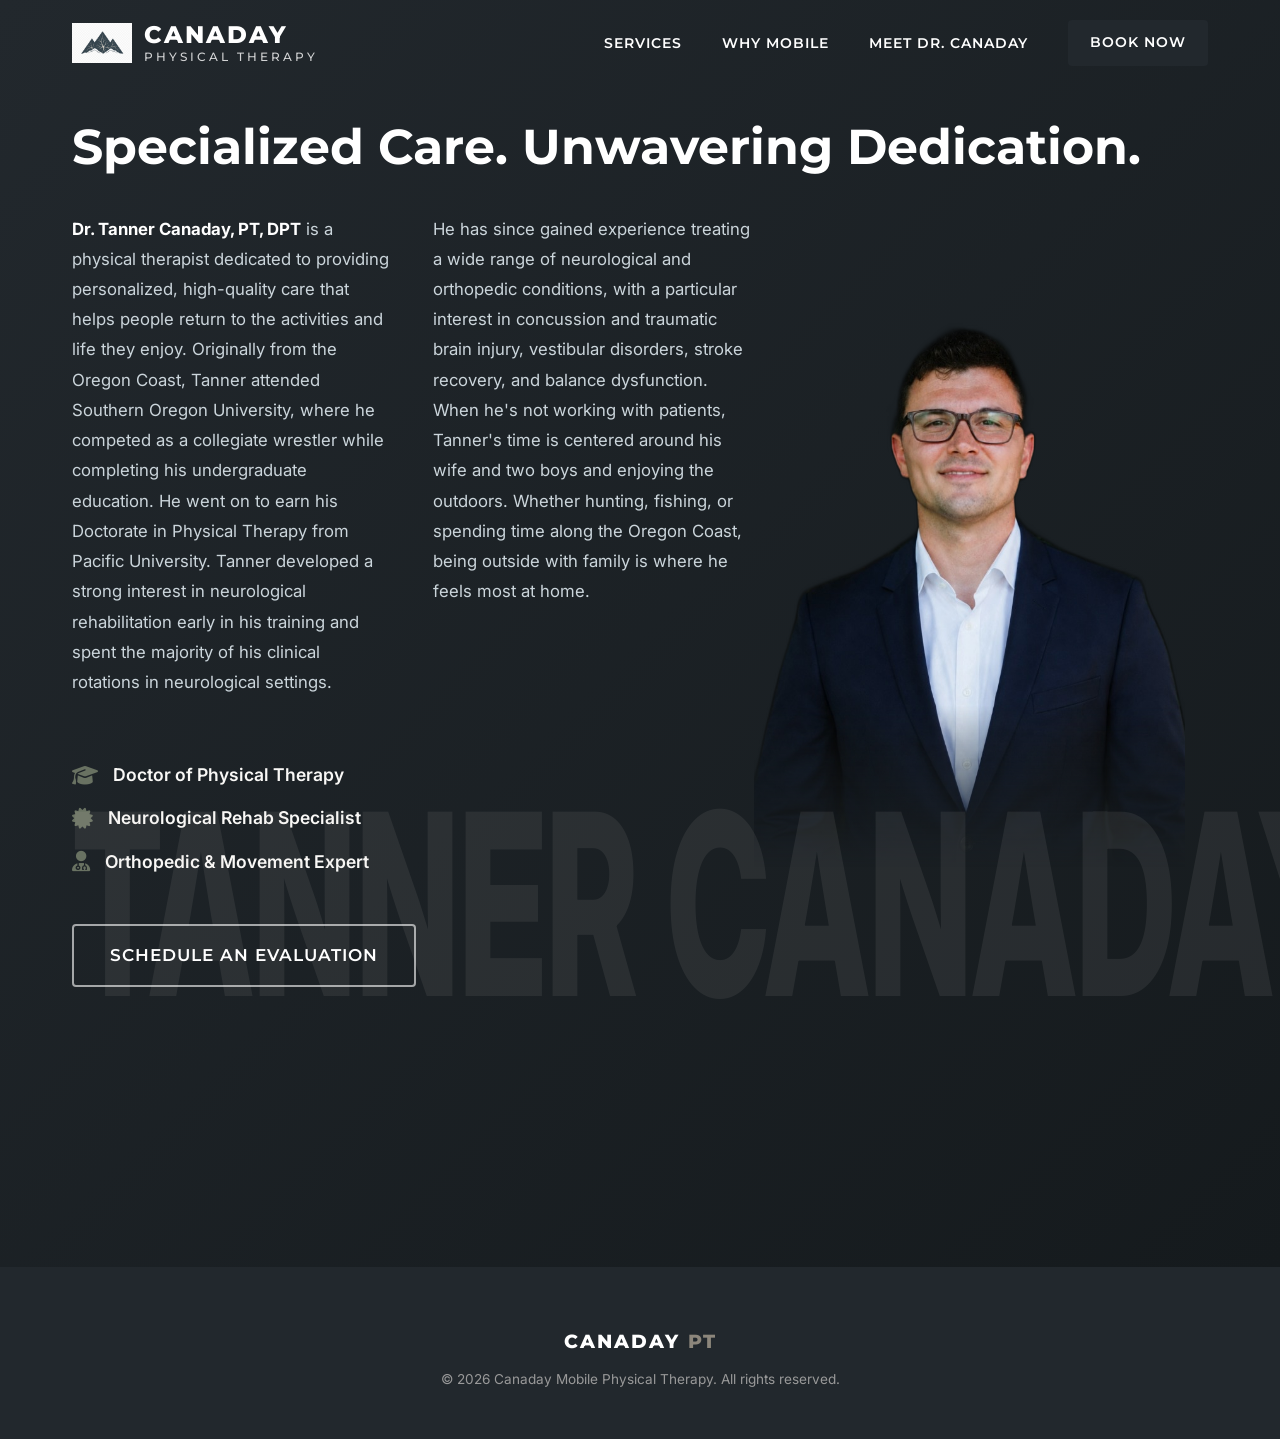
==== about.html @ 923f9863 "Reorder About page mobile layout and shrink schedule button" ====
<!DOCTYPE html>
<html lang="en">
<head>
    <meta charset="UTF-8">
    <meta name="viewport" content="width=device-width, initial-scale=1.0">
    <title>About Dr. Canaday | Canaday Mobile Physical Therapy</title>
    <meta name="description" content="Meet Dr. Tanner Canaday, specialized physical therapist bringing expert care directly to you in Southern Oregon.">
    <!-- Fonts -->
    <link rel="preconnect" href="https://fonts.googleapis.com">
    <link rel="preconnect" href="https://fonts.gstatic.com" crossorigin>
    <link href="https://fonts.googleapis.com/css2?family=Inter:wght@300;400;500;600&family=Montserrat:wght@500;700;800&display=swap" rel="stylesheet">
    <link rel="stylesheet" href="css/style.css">
    <!-- FontAwesome for Icons -->
    <link rel="stylesheet" href="https://cdnjs.cloudflare.com/ajax/libs/font-awesome/6.4.0/css/all.min.css">
</head>
<body class="internal-page">
    
    <!-- Navigation -->
    <nav class="navbar scrolled" id="navbar">
        <div class="container nav-container">
            <a href="index.html" class="logo">
                <img src="logo/image0.png" alt="Canaday PT Logo" class="nav-logo-img">
                <span class="logo-text">CANADAY<br><small>PHYSICAL THERAPY</small></span>
            </a>
            <ul class="nav-links">
                <li><a href="index.html#services">Services</a></li>
                <li><a href="index.html#mobile">Why Mobile</a></li>
                <li><a href="about.html" class="active">Meet Dr. Canaday</a></li>
                <li><a href="index.html#contact" class="btn btn-primary btn-sm">Book Now</a></li>
            </ul>
            <div class="hamburger">
                <i class="fas fa-bars"></i>
            </div>
        </div>
    </nav>

    <!-- Modern Editorial Hero -->
    <section class="about-modern-hero">
        <div class="container about-modern-container">
            <div class="about-modern-content">
                <h1 class="modern-headline reveal fade-right">Specialized Care. Unwavering Dedication.</h1>
                <div class="modern-bio-columns reveal fade-right delay-1">
                    <div class="bio-col">
                        <p><strong>Dr. Tanner Canaday, PT, DPT</strong> is a physical therapist dedicated to providing personalized, high-quality care that helps people return to the activities and life they enjoy. Originally from the Oregon Coast, Tanner attended Southern Oregon University, where he competed as a collegiate wrestler while completing his undergraduate education. He went on to earn his Doctorate in Physical Therapy from Pacific University. Tanner developed a strong interest in neurological rehabilitation early in his training and spent the majority of his clinical rotations in neurological settings.</p>
                    </div>
                    <div class="bio-col">
                        <p>He has since gained experience treating a wide range of neurological and orthopedic conditions, with a particular interest in concussion and traumatic brain injury, vestibular disorders, stroke recovery, and balance dysfunction. When he's not working with patients, Tanner's time is centered around his wife and two boys and enjoying the outdoors. Whether hunting, fishing, or spending time along the Oregon Coast, being outside with family is where he feels most at home.</p>
                    </div>
                </div>
                
                <div class="modern-background-text">
                    TANNER CANADAY
                </div>
                
                <img src="photos/dr-canaday-isolated.png" alt="Dr. Tanner Canaday" class="modern-hero-image reveal fade-left delay-1">
                
                <div class="modern-credentials reveal fade-right delay-2">
                    <div class="credential-item">
                        <i class="fas fa-graduation-cap"></i>
                        <span>Doctor of Physical Therapy</span>
                    </div>
                    <div class="credential-item">
                        <i class="fas fa-certificate"></i>
                        <span>Neurological Rehab Specialist</span>
                    </div>
                    <div class="credential-item">
                        <i class="fas fa-user-md"></i>
                        <span>Orthopedic & Movement Expert</span>
                    </div>
                </div>
                
                <a href="index.html#contact" class="btn btn-outline btn-large mt-4 reveal fade-up delay-2" style="position: relative; z-index: 10; border-color: rgba(255,255,255,0.6); color: #fff;">Schedule an Evaluation</a>
            </div>
        </div>
    </section>

    <footer>
        <div class="container footer-content">
            <div class="footer-brand">
                <h3>CANADAY <span>PT</span></h3>
            </div>
            <div class="footer-links">
                <p>&copy; 2026 Canaday Mobile Physical Therapy. All rights reserved.</p>
            </div>
        </div>
    </footer>

    <script src="js/main.js"></script>
</body>
</html>
---- css/style.css ----
/* ==========================================================================
   CSS Variables & Global Styles
   ========================================================================== */
:root {
    /* Brand Colors extracted from mood board */
    --color-primary-dark: #22282D; /* Dark Slate / Charcoal */
    --color-secondary-dark: #586469; /* Slate Grey */
    --color-accent-warm: #8C867B; /* Warm Taupe */
    --color-bg-light: #E3DED8; /* Light Beige */
    --color-bg-white: #F9F8F6; /* Off-white for main background */
    --color-accent-green: #697262; /* Sage Green */
    --color-text-main: #22282D;
    --color-text-light: #586469;
    --color-white: #ffffff;
    
    /* Typography */
    --font-heading: 'Montserrat', sans-serif;
    --font-body: 'Inter', sans-serif;
    
    /* Transitions & Shadows */
    --transition-fast: 0.3s cubic-bezier(0.25, 0.8, 0.25, 1);
    --transition-smooth: 0.6s cubic-bezier(0.16, 1, 0.3, 1);
    --shadow-soft: 0 10px 30px rgba(44, 50, 54, 0.08);
    --shadow-hover: 0 15px 40px rgba(44, 50, 54, 0.15);
}

* {
    margin: 0;
    padding: 0;
    box-sizing: border-box;
}

html {
    scroll-behavior: smooth;
}

body {
    font-family: var(--font-body);
    color: var(--color-text-main);
    background-color: var(--color-bg-white);
    line-height: 1.6;
    overflow-x: hidden;
}

h1, h2, h3, h4, h5, h6 {
    font-family: var(--font-heading);
    font-weight: 700;
    line-height: 1.2;
    margin-bottom: 1rem;
    color: var(--color-primary-dark);
}

p {
    margin-bottom: 1rem;
    color: var(--color-text-light);
}

a {
    text-decoration: none;
    color: inherit;
    transition: var(--transition-fast);
}

ul {
    list-style: none;
}

.container {
    max-width: 1200px;
    margin: 0 auto;
    padding: 0 2rem;
}

.container-wide {
    max-width: 1500px;
    margin: 0 auto;
    padding: 0 2rem;
}

.section-padding {
    padding: 4rem 0; /* Reduced from 100px to tighten up the vertical spacing globally */
}

/* ==========================================================================
   Buttons
   ========================================================================== */
.btn {
    display: inline-flex;
    align-items: center;
    justify-content: center;
    padding: 12px 28px;
    font-family: var(--font-heading);
    font-weight: 600;
    font-size: 0.95rem;
    text-transform: uppercase;
    letter-spacing: 1px;
    border-radius: 4px;
    cursor: pointer;
    transition: var(--transition-fast);
    border: 2px solid transparent;
}

.btn-primary {
    background-color: var(--color-primary-dark);
    color: var(--color-white);
}

.btn-primary:hover {
    background-color: var(--color-accent-green);
    transform: translateY(-2px);
    box-shadow: var(--shadow-soft);
}

.btn-outline {
    background-color: transparent;
    border-color: var(--color-primary-dark);
    color: var(--color-primary-dark);
}

.btn-outline:hover {
    background-color: var(--color-primary-dark);
    color: var(--color-white);
}

.btn-large {
    padding: 16px 36px;
    font-size: 1.05rem;
}

.btn-sm {
    padding: 10px 20px;
    font-size: 0.85rem;
}

.btn-block {
    width: 100%;
}

/* ==========================================================================
   Navigation
   ========================================================================== */
.navbar {
    position: fixed;
    top: 0;
    left: 0;
    width: 100%;
    z-index: 1000;
    padding: 20px 0;
    transition: var(--transition-fast);
    background-color: transparent;
}

.navbar.scrolled {
    background-color: rgba(255, 255, 255, 0.95);
    backdrop-filter: blur(10px);
    padding: 15px 0;
    box-shadow: 0 5px 20px rgba(0, 0, 0, 0.05);
}

.nav-container {
    display: flex;
    justify-content: space-between;
    align-items: center;
}

.logo {
    display: flex;
    align-items: center;
    gap: 12px;
    text-decoration: none;
}

.nav-logo-img {
    height: 40px;
    width: auto;
    object-fit: contain;
}

.logo-text {
    font-family: var(--font-heading);
    font-weight: 800;
    font-size: 1.5rem;
    line-height: 1;
    color: var(--color-primary-dark);
    letter-spacing: 2px;
}

.logo-text small {
    font-weight: 500;
    font-size: 0.75rem;
    letter-spacing: 3px;
    color: var(--color-accent-warm);
    display: block;
    margin-top: 4px;
}

.navbar.scrolled .logo-text,
.navbar.scrolled .logo-text small {
    /* Optional: change colors if background was dark */
}

.nav-links {
    display: flex;
    align-items: center;
    gap: 2.5rem;
}

.nav-links a:not(.btn) {
    font-family: var(--font-heading);
    font-weight: 600;
    font-size: 0.9rem;
    text-transform: uppercase;
    letter-spacing: 1px;
    color: var(--color-primary-dark);
    position: relative;
}

.nav-links a:not(.btn)::after {
    content: '';
    position: absolute;
    bottom: -4px;
    left: 0;
    width: 0%;
    height: 2px;
    background-color: var(--color-accent-green);
    transition: var(--transition-fast);
}

.nav-links a:not(.btn):hover::after {
    width: 100%;
}

.hamburger {
    display: none;
    font-size: 1.5rem;
    cursor: pointer;
    color: var(--color-primary-dark);
}

/* ==========================================================================
   Hero Section
   ========================================================================== */
.hero {
    position: relative;
    min-height: 100vh;
    display: flex;
    align-items: center;
    justify-content: center;
    background-color: var(--color-bg-white); /* Clean background */
    overflow: hidden; /* Hide overflowing background text */
    padding-top: 80px;
    padding-bottom: 100px;
}

/* Huge text in the background */
.hero-bg-text {
    position: absolute;
    top: 45%;
    left: 50%;
    transform: translate(-50%, -50%);
    font-family: var(--font-heading);
    font-weight: 800;
    font-size: 13.5vw; /* Max size to fit on one line */
    line-height: 1;
    color: var(--color-bg-light);
    white-space: nowrap;
    width: 100%;
    z-index: 1;
    text-align: center;
    pointer-events: none;
}

.hero-bg-text-blue {
    color: rgba(58, 90, 110, 0.15); /* Subtle brand blue watermark */
}

.hero-content {
    position: relative;
    z-index: 10;
    max-width: 800px;
    text-align: center;
    display: flex;
    flex-direction: column;
    align-items: center;
}

#neural-canvas {
    position: absolute;
    top: 0;
    left: 0;
    width: 100%;
    height: 100%;
    z-index: 1;
    pointer-events: none;
}

.hero-brain-wrapper {
    display: flex;
    justify-content: center;
    width: 100%;
    animation: float 6s ease-in-out infinite;
    perspective: 1000px;
}

.hero-brain-img {
    max-width: 500px;
    width: 100%;
    height: auto;
    margin-bottom: 0;
    filter: drop-shadow(0 20px 30px rgba(0,0,0,0.15));
    transition: transform 0.1s cubic-bezier(0.2, 0.8, 0.2, 1);
    will-change: transform;
    transform-style: preserve-3d;
    transform: scale(1.35); /* Scale up visually without changing layout footprint */
}

@keyframes float {
    0% { transform: translateY(0px); }
    50% { transform: translateY(-20px); }
    100% { transform: translateY(0px); }
}

.hero h1 {
    font-size: 2.75rem;
    color: var(--color-primary-dark);
    margin-bottom: 0.5rem;
    text-transform: uppercase;
    line-height: 1.1;
}

.hero h1 span {
    color: var(--color-accent-green);
}

.hero p {
    font-size: 1.25rem;
    color: var(--color-secondary-dark);
    margin-bottom: 2.5rem;
    font-weight: 500;
    max-width: 600px;
}

.hero-buttons {
    display: flex;
    justify-content: center;
    gap: 1rem;
    margin-top: 1.5rem;
}

/* ==========================================================================
   Intro Statement
   ========================================================================== */
.intro-statement {
    background-color: var(--color-accent-green);
    border-bottom: 1px solid rgba(0,0,0,0.05);
    position: relative;
    overflow: hidden;
    padding: 2.5rem 0; /* Override global section padding to make this banner thinner */
}

.intro-watermark {
    position: absolute;
    top: 50%;
    right: 0;
    transform: translateY(-50%);
    height: 400px; 
    width: 35%;
    object-fit: cover;
    opacity: 0.15; /* Consistent opacity everywhere */
    filter: invert(1);
    mix-blend-mode: screen;
    z-index: 1;
    pointer-events: none;
}

.intro-statement .container {
    position: relative;
    z-index: 2;
}

.intro-statement .lead-text {
    color: #ffffff;
}

.text-center {
    text-align: center;
}

.lead-text {
    font-size: 1.6rem;
    color: var(--color-secondary-dark);
    line-height: 1.6;
    max-width: 900px;
    margin: 0 auto;
    font-weight: 400;
    font-family: var(--font-body);
}

/* ==========================================================================
   Section Headers
   ========================================================================== */
.section-header {
    text-align: center;
    max-width: 700px;
    margin: 0 auto 4rem;
}

.section-header h2 {
    font-size: 2.5rem;
    text-transform: uppercase;
    letter-spacing: 4px;
    color: var(--color-brand-blue);
    font-weight: 800;
    margin-bottom: 0.5rem; /* Pull divider closer */
}

.divider {
    width: 80px;
    height: 4px;
    background: linear-gradient(90deg, var(--color-brand-blue), var(--color-accent-green));
    border-radius: 4px;
    margin: 0.5rem auto 1rem auto; /* Tighten spacing above and below divider */
}

.section-header p {
    margin-top: 0;
}

/* ==========================================================================
   Services Section
   ========================================================================== */
.services {
    background-color: var(--color-bg-white);
    padding-top: 1rem; /* Pull section much closer to the About section above it */
    padding-bottom: 6rem; /* Add extra space to clear the staggered cards at the bottom */
}

.services-interactive-layout {
    display: grid;
    grid-template-columns: 1fr auto 1fr;
    gap: 4rem; /* Increased gap to spread cards out horizontally */
    align-items: center;
    justify-items: center;
    margin-top: 4rem;
}

.services-col {
    display: flex;
    flex-direction: column;
    gap: 4rem;
}

.services-center {
    text-align: center;
    position: relative;
    z-index: 1; /* Lowered so cards and lines can overlay it */
}

.services-center-img {
    width: 100%;
    max-width: 450px;
    animation: float 6s ease-in-out infinite;
    filter: drop-shadow(0 20px 30px rgba(0,0,0,0.15));
}

.service-card-blue {
    /* True Glassmorphism Recipe - Green Gradient */
    background: linear-gradient(135deg, rgba(105, 114, 98, 0.8), rgba(105, 114, 98, 0.35));
    backdrop-filter: blur(24px);
    -webkit-backdrop-filter: blur(24px);
    border: 1px solid rgba(255, 255, 255, 0.2);
    border-top: 1px solid rgba(255, 255, 255, 0.4);
    border-left: 1px solid rgba(255, 255, 255, 0.4);
    border-radius: 16px;
    padding: 2rem; /* Increased padding slightly for wider card */
    width: 330px; /* Made significantly wider */
    box-shadow: 0 8px 32px rgba(0, 0, 0, 0.15);
    position: relative;
    z-index: 10;
    transition: transform 0.3s ease, box-shadow 0.3s ease;
}

.service-card-blue:hover {
    box-shadow: 0 15px 40px rgba(0, 0, 0, 0.25);
}

.service-card-blue .service-icon {
    width: 40px;
    height: 40px;
    background: rgba(255, 255, 255, 0.9);
    color: var(--color-accent-green); /* Updated to match green theme */
    border-radius: 8px;
    display: flex;
    align-items: center;
    justify-content: center;
    font-size: 1.2rem;
    margin-bottom: 1rem;
    box-shadow: 0 4px 12px rgba(0,0,0,0.1);
}

.service-card-blue h3 {
    color: #ffffff;
    font-size: 1.1rem;
    margin-bottom: 0.5rem;
    text-shadow: 0 2px 4px rgba(0,0,0,0.2);
}

.service-card-blue p {
    color: rgba(255, 255, 255, 0.95);
    font-size: 0.85rem;
    line-height: 1.5;
    margin-bottom: 0;
    text-shadow: 0 1px 2px rgba(0,0,0,0.1);
}

/* Staggering the cards and pulling them inward to overlap the brain image */
.services-col:first-child .service-card-blue:first-child { transform: translateX(20px) translateY(-30px); }
.services-col:first-child .service-card-blue:last-child { transform: translateX(10px) translateY(30px); }
.services-col:last-child .service-card-blue:first-child { transform: translateX(-20px) translateY(-20px); }
.services-col:last-child .service-card-blue:last-child { transform: translateX(-10px) translateY(40px); }

/* ==========================================================================
   Services Accordion
   ========================================================================== */
.services-accordion-wrapper {
    margin-top: 5rem;
    text-align: center;
}

.accordion-toggle {
    display: inline-flex;
    align-items: center;
    gap: 0.5rem;
    margin-bottom: 2rem;
}

.accordion-toggle i {
    transition: transform 0.3s ease;
}

.accordion-toggle.active i {
    transform: rotate(180deg);
}

.services-accordion-content {
    max-height: 0;
    overflow: hidden;
    transition: max-height 0.5s cubic-bezier(0.16, 1, 0.3, 1), opacity 0.3s ease;
    opacity: 0;
}

.services-accordion-content.open {
    max-height: 1000px; /* large enough to fit content */
    opacity: 1;
}

.full-services-list {
    list-style: none;
    display: grid;
    grid-template-columns: repeat(auto-fit, minmax(300px, 1fr));
    gap: 1.5rem;
    text-align: left;
    max-width: 1000px;
    margin: 0 auto;
    padding: 2.5rem;
    
    /* True Glassmorphism Recipe - Green Gradient */
    background: linear-gradient(135deg, rgba(105, 114, 98, 0.8), rgba(105, 114, 98, 0.35));
    backdrop-filter: blur(24px);
    -webkit-backdrop-filter: blur(24px);
    border: 1px solid rgba(255, 255, 255, 0.2);
    border-top: 1px solid rgba(255, 255, 255, 0.4);
    border-left: 1px solid rgba(255, 255, 255, 0.4);
    border-radius: 16px;
    box-shadow: 0 8px 32px rgba(0, 0, 0, 0.15);
}

.full-services-list li {
    display: flex;
    align-items: flex-start;
    gap: 1rem;
    color: rgba(255, 255, 255, 0.95);
    font-size: 1.05rem;
    font-weight: 500;
    text-shadow: 0 1px 2px rgba(0,0,0,0.1);
}

.full-services-list li i {
    color: #ffffff;
    font-size: 1.25rem;
    margin-top: 0.15rem;
    text-shadow: 0 2px 4px rgba(0,0,0,0.2);
}

/* ==========================================================================
   About Section (Overlap Layout)
   ========================================================================== */
.about-overlap {
    background-color: var(--color-bg-white);
    position: relative;
    overflow: hidden;
    padding: 10rem 0;
}

.about-bg-object {
    position: absolute;
    top: 50%;
    left: -15vw;
    width: 60vw;
    max-width: 900px;
    transform: translateY(-50%);
    z-index: 1;
    opacity: 1;
}

.about-overlap-container {
    position: relative;
    z-index: 2;
    display: flex;
    justify-content: flex-end; /* Push content to the right */
}

.about-overlap-content {
    width: 65%;
    padding-left: 2rem;
}

.about-main-headline {
    font-size: 2.8rem;
    font-weight: 500;
    line-height: 1.35;
    color: var(--color-primary-dark);
    margin-bottom: 4rem;
    text-transform: none;
    letter-spacing: normal;
}

.about-separator {
    width: 100%;
    height: 1px;
    background-color: rgba(0, 0, 0, 0.1);
    margin-bottom: 3rem;
}

.about-two-col {
    display: grid;
    grid-template-columns: 1fr 1fr;
    gap: 4rem;
}

.col-title {
    font-size: 0.85rem;
    font-weight: 600;
    text-transform: uppercase;
    letter-spacing: 2px;
    color: var(--color-accent-green);
    margin-bottom: 1.5rem;
}

.about-two-col p {
    font-size: 0.95rem;
    color: var(--color-secondary-dark);
    line-height: 1.8;
}

.about-list {
    margin-top: 2rem;
}

.about-list li {
    display: flex;
    align-items: center;
    gap: 1rem;
    margin-bottom: 1rem;
    font-weight: 500;
    color: var(--color-primary-dark);
}

.about-list i {
    color: var(--color-accent-green);
    font-size: 1.25rem;
}

/* ==========================================================================
   Contact / Lead Gen Section
   ========================================================================== */
.contact {
    background-color: var(--color-bg-light); /* Matches Reviews section background */
    position: relative;
    overflow: hidden;
}
.contact-container {
    display: grid;
    grid-template-columns: 1fr 1fr;
    gap: 4rem;
}

.contact-info h2 {
    font-size: 2.5rem;
    text-transform: uppercase;
    margin-bottom: 0.5rem;
}

.contact-info > p {
    margin-bottom: 3rem;
}

.info-item {
    display: flex;
    align-items: flex-start;
    gap: 1.5rem;
    margin-bottom: 2rem;
}

.info-item i {
    font-size: 1.5rem;
    color: #ffffff;
    background-color: var(--color-accent-green);
    width: 60px;
    height: 60px;
    display: flex;
    align-items: center;
    justify-content: center;
    border-radius: 12px;
    box-shadow: 0 5px 15px rgba(118, 137, 115, 0.3);
    transition: transform 0.3s ease, box-shadow 0.3s ease;
}

.info-item:hover i {
    transform: translateY(-3px);
    box-shadow: 0 8px 20px rgba(118, 137, 115, 0.4);
}

.info-item h4 {
    margin-bottom: 0.25rem;
    font-size: 1.1rem;
}

/* Floating Label Form */
.contact-form-wrapper {
    background: linear-gradient(135deg, var(--color-primary-dark), #3A5A6E);
    padding: 3rem;
    border-radius: 12px;
    box-shadow: var(--shadow-hover);
    position: relative;
    z-index: 10;
}

.contact-form-wrapper::before {
    content: '';
    position: absolute;
    top: 50%;
    left: 50%;
    transform: translate(-50%, -50%);
    width: 140%;
    height: 140%;
    background: radial-gradient(circle, rgba(255, 255, 255, 0.05) 0%, rgba(255, 255, 255, 0) 70%);
    z-index: -1;
    pointer-events: none;
    animation: pulse-glow 8s ease-in-out infinite alternate;
}

@keyframes pulse-glow {
    0% { transform: translate(-50%, -50%) scale(0.9); opacity: 0.8; }
    100% { transform: translate(-50%, -50%) scale(1.1); opacity: 1; }
}

.contact-form h3 {
    font-size: 1.75rem;
    margin-bottom: 2rem;
    text-align: center;
    color: var(--color-white);
}

.form-group {
    position: relative;
    margin-bottom: 2rem;
}

.form-group input, 
.form-group select {
    width: 100%;
    padding: 12px 0;
    font-size: 1rem;
    font-family: var(--font-body);
    color: var(--color-white);
    border: none;
    border-bottom: 2px solid rgba(255, 255, 255, 0.3);
    outline: none;
    background: transparent;
    transition: var(--transition-fast);
}

.form-group input:focus,
.form-group select:focus {
    border-bottom-color: var(--color-white);
}

.form-group label {
    position: absolute;
    top: 12px;
    left: 0;
    color: rgba(255, 255, 255, 0.7);
    font-size: 1rem;
    pointer-events: none;
    transition: var(--transition-fast);
}

.form-group input:focus ~ label,
.form-group input:not(:placeholder-shown) ~ label,
.form-group select:focus ~ label,
.form-group select:valid ~ label {
    top: -12px;
    font-size: 0.75rem;
    color: var(--color-white);
    font-weight: 600;
}

.form-group select {
    cursor: pointer;
    appearance: none;
}

.contact-form .btn {
    background-color: var(--color-white);
    color: var(--color-primary-dark);
    border: none;
    margin-top: 1rem;
}

.contact-form .btn:hover {
    background-color: #f0f0f0;
    transform: translateY(-2px);
    box-shadow: 0 5px 15px rgba(0,0,0,0.3);
}

.contact-form .btn i {
    margin-left: 10px;
    transition: var(--transition-fast);
}

.contact-form .btn:hover i {
    transform: translateX(5px);
}

/* ==========================================================================
   Footer
   ========================================================================== */
footer {
    background-color: var(--color-primary-dark);
    color: var(--color-white);
    padding: 4rem 0 2rem;
}

.footer-content {
    display: flex;
    flex-direction: column;
    align-items: center;
    text-align: center;
}

.footer-brand h3 {
    color: var(--color-white);
    font-family: var(--font-heading);
    font-weight: 800;
    letter-spacing: 2px;
    margin-bottom: 1rem;
}

.footer-brand span {
    color: var(--color-accent-warm);
}

.footer-brand p {
    color: #ccc;
    max-width: 400px;
    margin-bottom: 2rem;
}

.footer-links p {
    font-size: 0.85rem;
    color: #999;
}

/* ==========================================================================
   Animations
   ========================================================================== */
.reveal {
    opacity: 0;
    transition: all 0.8s cubic-bezier(0.5, 0, 0, 1);
}

.reveal.active {
    opacity: 1;
    transform: translate(0, 0);
}

.fade-bottom {
    transform: translateY(50px);
}

.fade-left {
    transform: translateX(-50px);
}

.fade-right {
    transform: translateX(50px);
}

.delay-1 { transition-delay: 0.1s; }
.delay-2 { transition-delay: 0.2s; }
.delay-3 { transition-delay: 0.3s; }

/* ==========================================================================
   Service Lists (New)
   ========================================================================== */
.service-list {
    text-align: left;
    margin-top: 1.5rem;
}

.service-list li {
    font-size: 0.95rem;
    color: var(--color-text-light);
    margin-bottom: 0.75rem;
    display: flex;
    align-items: flex-start;
    gap: 0.5rem;
}

.service-list li i {
    color: var(--color-accent-green);
    margin-top: 4px;
    font-size: 0.85rem;
}

.service-card:hover .service-list li {
    color: var(--color-bg-light);
}

.service-card:hover .service-list li i {
    color: var(--color-white);
}

/* ==========================================================================
   Philosophy Section
   ========================================================================== */
.philosophy {
    background-color: var(--color-primary-dark);
    color: var(--color-bg-light);
    text-align: center;
    position: relative;
    overflow: hidden;
}

.philosophy::before {
    content: '';
    position: absolute;
    bottom: -5px;
    left: 0;
    width: 100%;
    height: 100%;
    opacity: 0.05;
    background-image: url("data:image/svg+xml,%3Csvg xmlns='http://www.w3.org/2000/svg' viewBox='0 0 1440 320' preserveAspectRatio='none'%3E%3Cpath fill='%23ffffff' fill-opacity='1' d='M0,320 L250,150 L400,280 L700,50 L950,230 L1150,100 L1440,280 L1440,320 Z'%3E%3C/path%3E%3C/svg%3E");
    background-repeat: no-repeat;
    background-size: cover;
    background-position: bottom;
    pointer-events: none;
    z-index: 0;
}

.philosophy .container {
    position: relative;
    z-index: 1;
}

.philosophy h2 {
    color: var(--color-bg-light);
}

.philosophy .divider {
    background-color: var(--color-accent-green);
}

.philosophy blockquote {
    font-family: var(--font-heading);
    font-size: 2rem;
    font-weight: 700;
    margin-bottom: 2rem;
    color: var(--color-white);
    font-style: italic;
}

.philosophy p {
    color: var(--color-bg-light);
    max-width: 800px;
    margin: 0 auto;
    font-size: 1.15rem;
}

/* ==========================================================================
   Why Mobile Section
   ========================================================================== */
.why-mobile {
    background-color: var(--color-white);
}

.benefits-grid {
    display: grid;
    grid-template-columns: repeat(auto-fit, minmax(200px, 1fr));
    gap: 2rem;
    text-align: center;
}

.benefit-item i {
    font-size: 1.5rem;
    color: #ffffff;
    background-color: #3A5A6E;
    width: 60px;
    height: 60px;
    display: inline-flex;
    align-items: center;
    justify-content: center;
    border-radius: 12px;
    margin-bottom: 1.5rem;
    box-shadow: 0 5px 15px rgba(58, 90, 110, 0.2);
    transition: transform 0.3s ease, box-shadow 0.3s ease;
}

.benefit-item:hover i {
    transform: translateY(-5px);
    box-shadow: 0 10px 20px rgba(58, 90, 110, 0.3);
}

.benefit-item h4 {
    font-size: 1.25rem;
    margin-bottom: 0.5rem;
}
/* ==========================================================================
   Reviews Marquee
   ========================================================================== */
.reviews-section {
    background-color: var(--color-bg-light);
    padding: 2.5rem 0; /* Reduced from 5rem */
    overflow: hidden;
    border-bottom: 1px solid rgba(0,0,0,0.05);
}

.reviews-track-container {
    width: 100%;
    overflow: hidden;
    position: relative;
    mask-image: linear-gradient(to right, transparent, black 5%, black 95%, transparent);
    -webkit-mask-image: linear-gradient(to right, transparent, black 5%, black 95%, transparent);
}

.reviews-track {
    display: flex;
    gap: 1.5rem; /* Slightly tighter gap */
    width: max-content;
    animation: marquee-scroll 40s linear infinite;
    padding: 1rem;
}

.reviews-track:hover {
    animation-play-state: paused;
}

@keyframes marquee-scroll {
    0% { transform: translateX(0); }
    100% { transform: translateX(-50%); }
}

.review-card {
    background: #ffffff;
    border-radius: 12px;
    padding: 1.25rem; /* Reduced */
    width: 280px; /* Reduced from 320px */
    box-shadow: 0 4px 12px rgba(0,0,0,0.05);
    display: flex;
    flex-direction: column;
    position: relative;
    border-top: 4px solid var(--color-primary-dark);
    transition: transform 0.3s ease, box-shadow 0.3s ease;
}

.review-card:hover {
    transform: translateY(-2px);
    box-shadow: 0 6px 20px rgba(0,0,0,0.08);
}

.review-card.highlight-card {
    background: var(--color-accent-green);
    border-top: 4px solid var(--color-primary-dark);
}

.review-card.highlight-card h4, 
.review-card.highlight-card p, 
.review-card.highlight-card .author-info strong, 
.review-card.highlight-card .author-info span {
    color: #ffffff;
}

.review-card.highlight-card .stars {
    color: #ffffff;
}

.review-card.highlight-card .quote-badge {
    background: var(--color-primary-dark);
    color: #ffffff;
}

.quote-badge {
    position: absolute;
    top: -10px;
    left: -10px;
    background: var(--color-accent-green);
    color: #ffffff;
    width: 26px; /* Reduced */
    height: 26px; /* Reduced */
    border-radius: 50% 50% 50% 0;
    display: flex;
    align-items: center;
    justify-content: center;
    font-size: 0.75rem; /* Reduced */
    box-shadow: 0 3px 8px rgba(0,0,0,0.1);
}

.review-card .stars {
    color: #FFD700;
    font-size: 0.85rem; /* Reduced */
    margin-bottom: 0.25rem; /* Reduced */
    letter-spacing: 1px;
}

.review-card h4 {
    font-size: 1rem; /* Reduced */
    margin-bottom: 0.5rem;
    color: var(--color-primary-dark);
}

.review-card p {
    font-size: 0.85rem; /* Reduced text */
    line-height: 1.4;
    color: var(--color-secondary-dark);
    flex-grow: 1;
    margin-bottom: 1rem; /* Reduced */
}

.review-author-block {
    display: flex;
    align-items: center;
    gap: 10px; /* Reduced */
    border-top: 1px solid rgba(0,0,0,0.08);
    padding-top: 0.75rem; /* Reduced */
}

.review-card.highlight-card .review-author-block {
    border-top: 1px solid rgba(255,255,255,0.2);
}

.avatar {
    width: 30px; /* Smaller avatar */
    height: 30px;
    border-radius: 50%;
    background-color: var(--color-primary-dark);
    color: #ffffff;
    display: flex;
    align-items: center;
    justify-content: center;
    font-weight: bold;
    font-size: 0.85rem; /* Reduced */
}

.review-card.highlight-card .avatar {
    background-color: #ffffff;
    color: var(--color-accent-green);
}

.author-info {
    display: flex;
    flex-direction: column;
}

.author-info strong {
    font-size: 0.8rem; /* Reduced */
    color: var(--color-primary-dark);
}

.author-info span {
    font-size: 0.7rem; /* Reduced */
    color: var(--color-secondary-dark);
}


/* ==========================================================================
   Responsive
   ========================================================================== */
@media (max-width: 992px) {
    .about-container, .contact-container, .services-interactive-layout {
        grid-template-columns: 1fr;
        gap: 3rem;
    }
    
    .hero h1 {
        font-size: 3rem;
    }
}

@media (max-width: 768px) {
    .nav-links {
        position: fixed;
        top: 0;
        right: -100%;
        height: 100vh;
        width: 100%;
        background-color: var(--color-bg-white);
        flex-direction: column;
        justify-content: center;
        transition: 0.5s ease;
    }
    
    .nav-links.active {
        right: 0;
    }
    
    .hamburger {
        display: block;
        z-index: 1001;
    }
    
    .hamburger.active i::before {
        content: "\f00d"; /* FontAwesome X icon */
    }
    
    .hero h1 {
        font-size: 1.45rem; 
        margin-bottom: 0.5rem !important; /* Pull buttons much closer to title */
    }
    
    .hero-buttons {
        flex-direction: column;
        gap: 4px !important; /* Extremely tight gap between buttons */
        align-items: center; 
    }
    
    .hero-buttons .btn-large,
    .about-overlap .btn-large,
    .services-accordion-wrapper .btn-large {
        padding: 10px 24px !important;
        font-size: 0.85rem !important;
        width: 80%;
        max-width: 300px;
    }
    
    .contact-form-wrapper {
        padding: 2rem;
    }
    
    /* Mobile Layout Optimizations */
    .nav-container {
        justify-content: center;
    }
    
    .hamburger {
        position: absolute;
        right: 1.5rem;
    }
    
    .section-padding {
        padding: 3rem 0;
    }
    
    .intro-statement.section-padding {
        padding: 1rem 0 !important; /* Shrink overall padding for mobile */
    }
    
    .intro-statement .lead-text {
        font-size: 1.1rem !important; /* Shrink text significantly for mobile */
        line-height: 1.4; /* Tighten line height slightly */
        padding: 0 1rem; /* Ensure it doesn't touch edges */
    }
    
    .hero {
        padding: 5rem 0 2rem;
        min-height: auto; /* Let it shrink if needed to keep buttons visible */
    }
    
    .hero-bg-text {
        font-size: 13.5vw; /* Max size to fit on screen */
        letter-spacing: 1px;
        top: 35%; /* Move up behind the brain */
    }
    
    .hero-brain-img {
        max-width: 180px; /* Smaller brain to save vertical space */
        margin-bottom: 1rem;
    }
    
    .hero-buttons .btn {
        width: 100%;
        margin-right: 0;
        margin-bottom: 1rem;
        padding: 12px 24px; /* Shrunk button padding for mobile */
        font-size: 0.9rem; /* Shrunk button font size for mobile */
    }
    
    .services-interactive-layout {
        display: grid !important;
        grid-template-columns: 1fr 1fr !important;
        row-gap: 12rem !important; /* Huge hole in the middle for the bigger brain */
        column-gap: 0.5rem !important; /* Tight column gap */
        align-items: center;
        padding: 0 0.5rem;
        position: relative !important;
    }
    
    .services-col {
        display: contents !important; /* Cards become direct grid children */
    }
    
    .services-col .service-card-blue {
        transform: none !important; /* Remove desktop staggered transforms */
        padding: 0.8rem !important; /* Small padding */
        text-align: center; /* Center text in tiny cards */
        display: flex;
        flex-direction: column;
        align-items: center;
        justify-content: center;
        z-index: 2 !important; /* Cards float above the brain */
        min-width: 0 !important;
        width: 100% !important;
        height: 70px !important; /* Fixed height so all cards match perfectly */
        box-sizing: border-box !important;
    }
    
    .service-card-blue .service-icon {
        display: none !important; /* Hide icons on mobile to make cards smaller */
    }
    
    .service-card-blue h3 {
        font-size: 0.75rem !important; /* Tiny font size */
        margin-bottom: 0 !important;
        line-height: 1.2;
    }
    
    .service-card-blue p {
        display: none !important; /* Completely hide description on mobile */
    }

    .services-center {
        position: absolute !important;
        top: 50% !important;
        left: 50% !important;
        transform: translate(-50%, -50%) !important;
        z-index: 1 !important; /* Brain sits behind cards if they overlap */
        display: flex !important;
        justify-content: center !important;
        align-items: center !important;
        width: 180px !important; /* Fixed width for center wrapper to match hero brain */
        height: auto !important;
    }
    
    .services-center-img {
        max-width: 180px !important; /* Exact brain size to match hero brain */
        width: 180px !important;
        margin: 0 !important;
    }
    
    .services-accordion-wrapper {
        margin-top: 2rem !important; /* Shrunk from 5rem to bring button closer to cards */
    }

    .services-accordion-wrapper .btn-large {
        white-space: nowrap !important; /* Force button text to stay on one line */
        width: auto !important; /* Let it widen if necessary to fit text */
        min-width: 80%;
    }
    
    .philosophy.section-padding {
        padding: 2rem 0 !important; /* Reduce vertical padding */
    }
    
    .philosophy blockquote {
        font-size: 1.25rem !important; /* Shrink massive quote */
        line-height: 1.3 !important;
        margin-bottom: 1rem !important;
    }
    
    .philosophy p {
        font-size: 0.9rem !important; /* Shrink paragraph */
        line-height: 1.5 !important;
    }
    
    .why-mobile.section-padding {
        padding: 2rem 0 !important;
    }
    
    .why-mobile .section-header {
        margin-bottom: 1.5rem !important;
    }
    
    .benefits-grid {
        gap: 1.5rem !important; /* Shrunk gap */
    }
    
    .benefit-item i {
        width: 45px !important;
        height: 45px !important;
        font-size: 1.2rem !important;
        margin-bottom: 0.5rem !important;
    }
    
    .benefit-item h4 {
        font-size: 1rem !important;
        margin-bottom: 0.25rem !important;
    }
    
    .benefit-item p {
        font-size: 0.85rem !important;
        margin-bottom: 0 !important;
    }
    
    .contact-info h2 {
        font-size: 1.5rem !important; /* Shrunk massive heading */
    }
    
    .contact-info > p {
        font-size: 0.95rem !important;
        margin-bottom: 2rem !important; /* Tighter gap below intro paragraph */
    }
    
    .info-item {
        gap: 1rem !important; /* Tighter gap between icon and text */
        margin-bottom: 1.5rem !important; /* Tighter gap between contact items */
    }
    
    .info-item i {
        width: 45px !important; /* Shrunk huge 60px icons */
        height: 45px !important;
        font-size: 1.2rem !important;
    }
    
    .info-item h4 {
        font-size: 1.1rem !important;
    }
    
    .info-item p {
        font-size: 0.85rem !important;
    }
    
    footer {
        padding: 2rem 0 1.5rem !important; /* Shrunk from 4rem 0 2rem */
    }
    
    .footer-brand h3 {
        font-size: 1.25rem !important;
        margin-bottom: 0.5rem !important;
    }
    
    .about-overlap {
        padding: 2rem 0 !important; /* Shrunk from 5rem to remove massive top/bottom gaps */
    }
    
    .about-bg-object {
        opacity: 0.22; /* Increased from 0.1 to be more visible */
        width: 100%;
        left: -10vw;
    }
    
    .about-two-col {
        text-align: center;
        grid-template-columns: 1fr; /* Stack columns on mobile */
        gap: 2rem; /* Reduce gap between stacked items */
    }
    
    .section-header h2 {
        font-size: 1.3rem !important; /* Shrink to match other header */
        letter-spacing: 2px;
    }
    
    .service-card {
        padding: 1.5rem;
    }
    
    .benefits-grid {
        grid-template-columns: 1fr;
    }
    
    .lead-text {
        font-size: 1.2rem;
    }
    
    .review-card {
        width: 200px;
        padding: 0.8rem;
    }
    
    .review-card h4 {
        font-size: 0.9rem;
    }
    
    .review-card p {
        font-size: 0.75rem;
        margin-bottom: 0.5rem;
    }
    
    .review-card .stars {
        font-size: 0.75rem;
        margin-bottom: 0.25rem;
    }
    
    .review-card.highlight-card {
        transform: scale(1) translateY(-10px);
    }
    
    .reviews-section {
        display: none !important; /* Hide completely on mobile as requested */
    }
    
    .about-overlap-content {
        width: 100%;
        padding-left: 0;
    }
    
    .about-main-headline {
        font-size: 1.3rem !important; /* Shrunk from 1.6rem */
        text-align: center !important; /* Center the headline */
        margin-bottom: 1rem !important; /* Shrink gap below headline */
    }
    
    .about-separator {
        margin-bottom: 1.5rem !important; /* Shrink gap below separator */
    }
}

/* =========================================
   INTERNAL PAGE SPECIFIC STYLES
   ========================================= */

body.internal-page {
    background: var(--color-bg);
}

/* Make navbar text white on internal pages before scrolling */
body.internal-page .navbar:not(.scrolled) .nav-links a:not(.btn),
body.internal-page .navbar:not(.scrolled) .logo-text,
body.internal-page .navbar:not(.scrolled) .hamburger i {
    color: var(--color-white);
}

body.internal-page .navbar:not(.scrolled) .logo-text small {
    color: rgba(255, 255, 255, 0.8);
}

.internal-hero {
    padding: 180px 20px 80px;
    background: linear-gradient(135deg, var(--color-bg) 0%, #f0f4f8 100%);
    text-align: center;
}

.internal-hero-content h1 {
    font-size: 3rem;
    color: var(--color-text);
    margin-bottom: 1rem;
}

.internal-hero-content p {
    font-size: 1.2rem;
    color: var(--color-text-light);
    max-width: 600px;
    margin: 0 auto;
}

.doctor-profile-grid {
    display: grid;
    grid-template-columns: 1fr 1fr;
    gap: 60px;
    align-items: start;
}

.doctor-photo {
    position: relative;
}

.photo-wrapper {
    position: relative;
    border-radius: 20px;
    overflow: hidden;
    box-shadow: 0 20px 50px rgba(0, 0, 0, 0.1);
}

.photo-wrapper img {
    width: 100%;
    height: auto;
    display: block;
    object-fit: cover;
    aspect-ratio: 4/5;
}

.doctor-bio h2 {
    font-size: 2.5rem;
    margin-bottom: 1.5rem;
    color: var(--color-text);
}

.doctor-bio p {
    font-size: 1.1rem;
    margin-bottom: 1.5rem;
    color: var(--color-text-light);
    line-height: 1.8;
}

.doctor-bio strong {
    color: var(--color-primary);
}

.credentials-list {
    margin: 2rem 0;
    display: flex;
    flex-direction: column;
    gap: 15px;
}

.credential-item {
    display: flex;
    align-items: center;
    gap: 15px;
    background: rgba(255, 255, 255, 0.6);
    padding: 15px 20px;
    border-radius: 12px;
    border: 1px solid rgba(255,255,255,0.8);
}

.credential-item i {
    font-size: 1.5rem;
    color: var(--color-accent);
}

.credential-item span {
    font-weight: 600;
    color: var(--color-text);
}

@media (max-width: 900px) {
    .doctor-profile-grid {
        grid-template-columns: 1fr;
        gap: 40px;
    }
    
    .internal-hero {
        padding: 150px 20px 60px;
    }
    
    .internal-hero-content h1 {
        font-size: 2.2rem;
    }
}

/* =========================================
   MODERN ABOUT HERO (EDITORIAL)
   ========================================= */

.about-modern-hero {
    position: relative;
    width: 100%;
    min-height: 100vh;
    background: linear-gradient(135deg, var(--color-primary-dark) 0%, #151a1d 100%);
    overflow: hidden;
    display: flex;
    align-items: center;
    padding: 120px 0 280px 0; /* Huge padding at bottom for text */
}

.about-modern-container {
    position: relative;
    z-index: 2;
    width: 100%;
}

.about-modern-content {
    width: 100%;
    position: relative;
    z-index: 10;
}

.modern-headline {
    font-size: min(3.8vw, 3.5rem);
    white-space: nowrap;
    line-height: 1.1;
    color: var(--color-white);
    margin-bottom: 2.5rem;
}

.modern-bio-columns {
    display: grid;
    grid-template-columns: 1fr 1fr;
    gap: 40px;
    margin-bottom: 2.5rem;
    width: 60%;
    max-width: 800px;
}

.modern-bio-columns p {
    font-size: 1.05rem;
    line-height: 1.8;
    color: #cbd5db;
    margin-bottom: 1.5rem;
}

.modern-bio-columns strong {
    color: var(--color-white);
}

.modern-credentials {
    display: flex;
    flex-direction: column;
    gap: 15px;
    margin-bottom: 3rem;
}

.modern-credentials .credential-item {
    background: transparent;
    border: none;
    padding: 0;
    gap: 15px;
    color: var(--color-bg-white);
    font-size: 1.1rem;
    font-weight: 600;
}

.modern-credentials .credential-item i {
    color: var(--color-accent-green);
    font-size: 1.3rem;
}

.modern-background-text {
    position: absolute;
    bottom: -5vh;
    left: 0;
    width: 100%;
    text-align: center;
    font-size: 11vw;
    font-weight: 800;
    line-height: 1;
    color: var(--color-bg-light);
    opacity: 0.08;
    white-space: nowrap;
    z-index: 3;
    user-select: none;
    pointer-events: none;
    transform: scaleY(1.8);
    transform-origin: bottom center;
}

.modern-hero-image {
    position: absolute;
    top: 100px;
    right: 2%;
    height: auto;
    width: 38%;
    max-width: 650px;
    object-fit: contain;
    object-position: top right;
    z-index: 2;
    pointer-events: none;
    -webkit-mask-image: linear-gradient(to bottom, rgba(0,0,0,1) 75%, rgba(0,0,0,0) 100%);
    mask-image: linear-gradient(to bottom, rgba(0,0,0,1) 75%, rgba(0,0,0,0) 100%);
}

@media (max-width: 1200px) {
    .modern-headline {
        font-size: 3rem;
    }
    .modern-hero-image {
        right: -5%;
        height: 80vh;
    }
}

@media (max-width: 900px) {
    .about-modern-content {
        width: 100%;
        padding-bottom: 2rem;
        display: flex;
        flex-direction: column;
    }
    .modern-headline {
        order: 1;
        white-space: normal; /* Allow wrapping on small screens */
        font-size: 2.2rem !important; /* Shrink massive heading */
        margin-bottom: 1.5rem !important;
        line-height: 1.1;
    }
    .modern-bio-columns p {
        font-size: 0.95rem !important; /* Shrink bio text */
        line-height: 1.6 !important;
        margin-bottom: 1rem !important;
    }
    .modern-bio-columns {
        order: 2;
        grid-template-columns: 1fr;
        width: 100%;
        gap: 0;
    }
    .modern-background-text {
        display: none !important; /* Hide background text on mobile to save space */
    }
    .modern-hero-image {
        order: 3;
        position: relative !important;
        top: auto !important;
        bottom: auto !important;
        right: auto !important;
        left: auto !important;
        margin: 2rem auto !important;
        width: 100% !important;
        max-width: 250px !important;
        height: auto !important;
        object-position: center !important;
    }
    .modern-credentials {
        order: 4;
        margin-top: 1rem;
    }
    .about-modern-content .btn {
        order: 5;
        margin-top: 2.5rem !important;
        align-self: center;
        width: 80% !important; /* Match other mobile buttons */
        max-width: 300px !important;
        font-size: 0.85rem !important; /* Match other mobile buttons */
        padding: 10px 24px !important;
    }
}
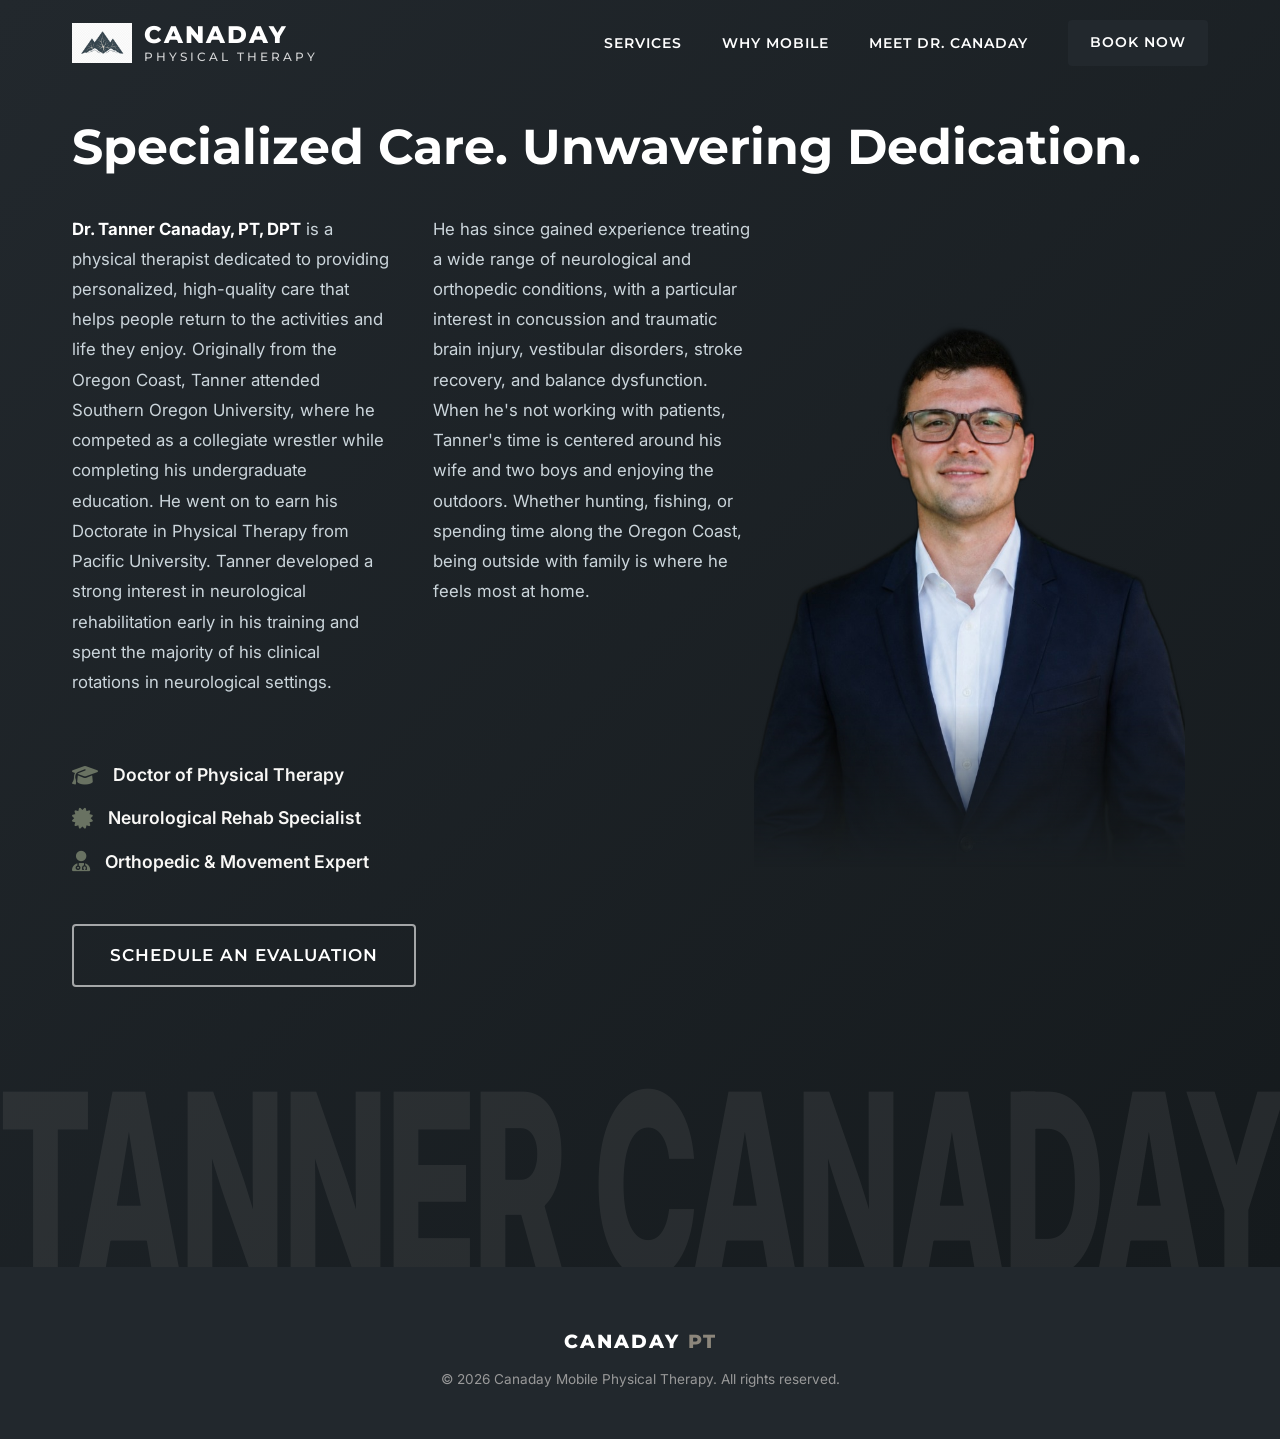
==== commit d574d444: "Restore desktop background text alignment on About page" ====
--- a/about.html
+++ b/about.html
@@ -3,8 +3,17 @@
 <head>
     <meta charset="UTF-8">
     <meta name="viewport" content="width=device-width, initial-scale=1.0">
-    <title>About Dr. Canaday | Canaday Mobile Physical Therapy</title>
-    <meta name="description" content="Meet Dr. Tanner Canaday, specialized physical therapist bringing expert care directly to you in Southern Oregon.">
+    <title>Meet Dr. Tanner Canaday | Mobile Physical Therapist in Medford, OR</title>
+    <meta name="description" content="Meet Dr. Tanner Canaday, a specialized physical therapist bringing expert neurological and orthopedic care directly to you in Southern Oregon.">
+    <meta name="keywords" content="Dr. Tanner Canaday, mobile physical therapist, Medford PT, neurological rehab specialist, orthopedic physical therapist, Southern Oregon">
+    
+    <!-- OpenGraph / Social Media Tags -->
+    <meta property="og:type" content="profile">
+    <meta property="og:url" content="https://www.canadaypt.com/about.html">
+    <meta property="og:title" content="Meet Dr. Tanner Canaday | Mobile Physical Therapist">
+    <meta property="og:description" content="Meet Dr. Tanner Canaday, a specialized physical therapist bringing expert neurological and orthopedic care directly to you in Southern Oregon.">
+    <meta property="og:image" content="https://www.canadaypt.com/photos/dr-canaday-isolated.png">
+    
     <!-- Fonts -->
     <link rel="preconnect" href="https://fonts.googleapis.com">
     <link rel="preconnect" href="https://fonts.gstatic.com" crossorigin>
@@ -48,10 +57,6 @@
                     </div>
                 </div>
                 
-                <div class="modern-background-text">
-                    TANNER CANADAY
-                </div>
-                
                 <img src="photos/dr-canaday-isolated.png" alt="Dr. Tanner Canaday" class="modern-hero-image reveal fade-left delay-1">
                 
                 <div class="modern-credentials reveal fade-right delay-2">
@@ -72,6 +77,10 @@
                 <a href="index.html#contact" class="btn btn-outline btn-large mt-4 reveal fade-up delay-2" style="position: relative; z-index: 10; border-color: rgba(255,255,255,0.6); color: #fff;">Schedule an Evaluation</a>
             </div>
         </div>
+
+        <div class="modern-background-text">
+            TANNER CANADAY
+        </div>
     </section>
 
     <footer>
--- a/css/style.css
+++ b/css/style.css
@@ -1802,6 +1802,7 @@
         grid-template-columns: 1fr;
         width: 100%;
         gap: 0;
+        margin-bottom: 0 !important; /* Remove gap below bio */
     }
     .modern-background-text {
         display: none !important; /* Hide background text on mobile to save space */
@@ -1813,22 +1814,39 @@
         bottom: auto !important;
         right: auto !important;
         left: auto !important;
-        margin: 2rem auto !important;
+        margin: 1rem auto 1.5rem !important; /* Tighter margins around image */
         width: 100% !important;
         max-width: 250px !important;
         height: auto !important;
         object-position: center !important;
     }
+    .about-modern-hero {
+        padding: 100px 0 2rem 0 !important; /* Slash the massive 280px bottom padding */
+        min-height: auto;
+    }
     .modern-credentials {
         order: 4;
-        margin-top: 1rem;
+        margin-top: 0 !important;
+        display: flex;
+        flex-direction: column;
+        align-items: center; /* Center the credentials list */
+        gap: 10px;
+    }
+    .modern-credentials .credential-item {
+        font-size: 0.95rem !important; /* Shrink credential text */
+        padding: 0 !important;
+        gap: 10px !important;
+    }
+    .modern-credentials .credential-item i {
+        font-size: 1.1rem !important; /* Shrink credential icon */
     }
     .about-modern-content .btn {
         order: 5;
-        margin-top: 2.5rem !important;
+        margin-top: 1.5rem !important; /* Pull button up closer to credentials */
         align-self: center;
-        width: 80% !important; /* Match other mobile buttons */
-        max-width: 300px !important;
+        white-space: nowrap !important; /* Force single line */
+        width: auto !important; /* Allow width to expand for text */
+        min-width: 80%; /* But keep it at least 80% */
         font-size: 0.85rem !important; /* Match other mobile buttons */
         padding: 10px 24px !important;
     }
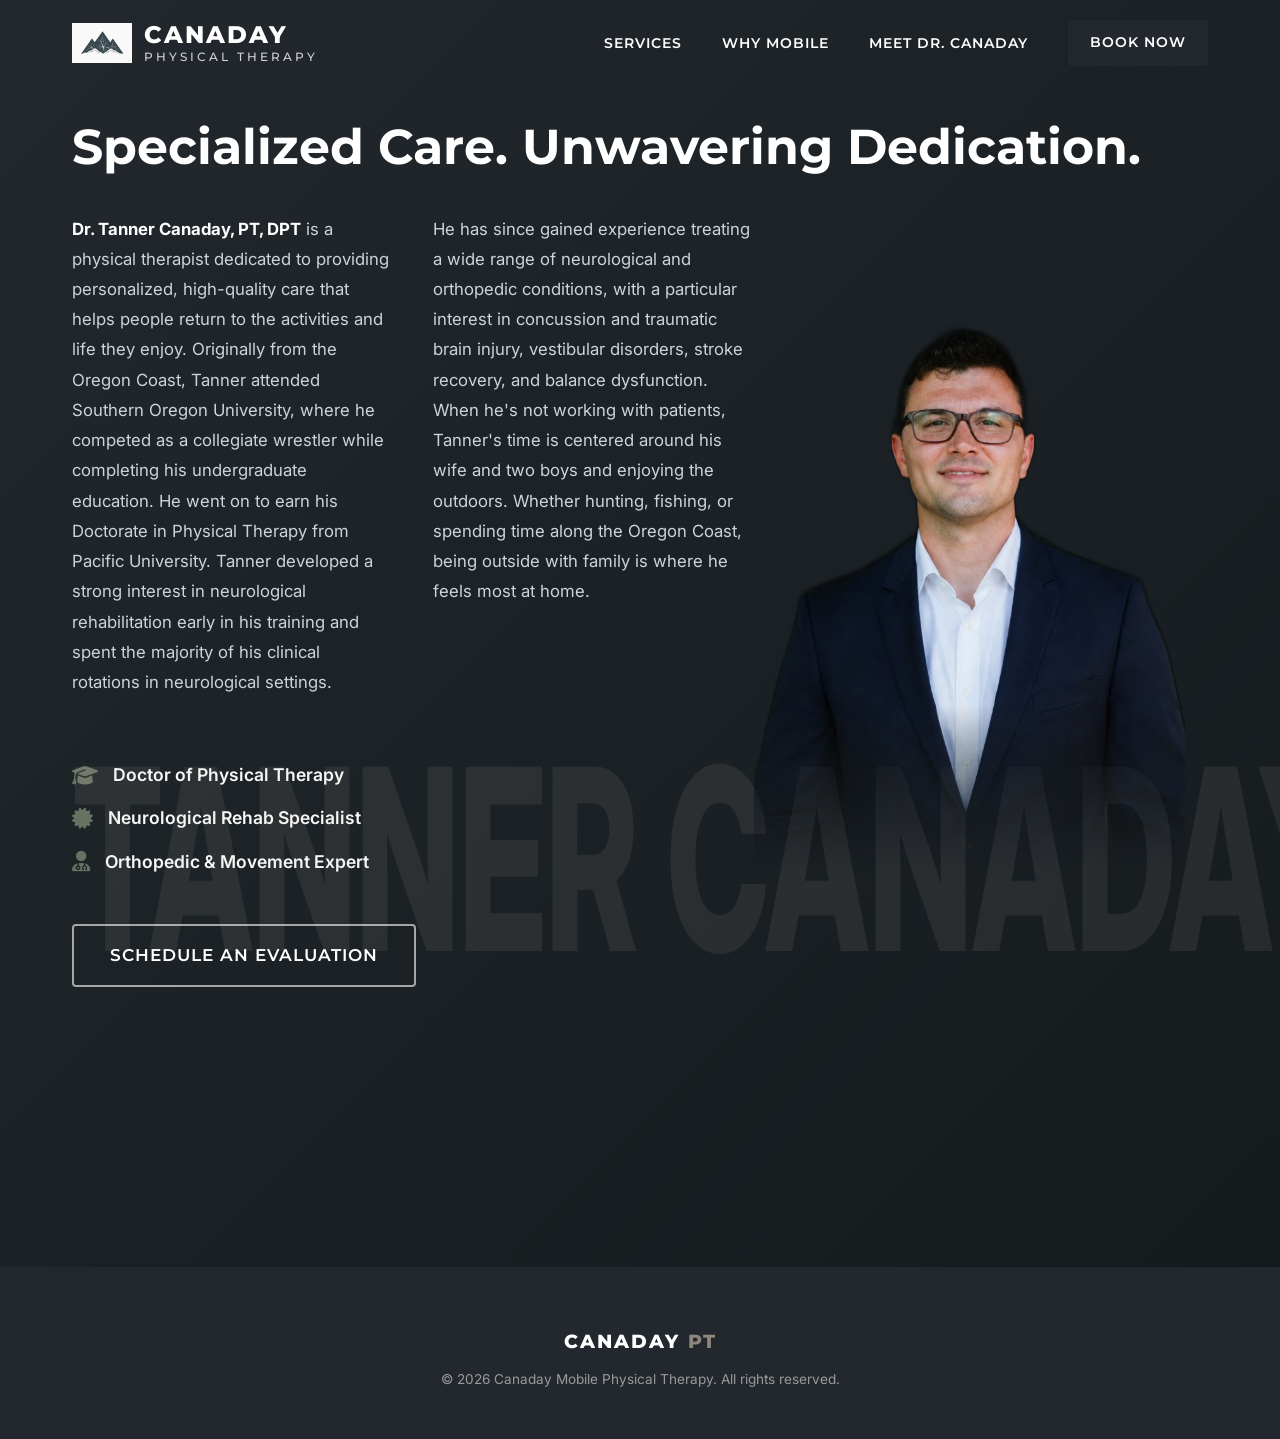
==== commit 70b0885a: "Align About page background text with button and fade image over it" ====
--- a/about.html
+++ b/about.html
@@ -75,13 +75,14 @@
                 </div>
                 
                 <a href="index.html#contact" class="btn btn-outline btn-large mt-4 reveal fade-up delay-2" style="position: relative; z-index: 10; border-color: rgba(255,255,255,0.6); color: #fff;">Schedule an Evaluation</a>
+                
+                <div class="modern-background-text">
+                    TANNER CANADAY
+                </div>
             </div>
         </div>
+    </section>
 
-        <div class="modern-background-text">
-            TANNER CANADAY
-        </div>
-    </section>
 
     <footer>
         <div class="container footer-content">
--- a/css/style.css
+++ b/css/style.css
@@ -1736,7 +1736,7 @@
 
 .modern-background-text {
     position: absolute;
-    bottom: -5vh;
+    bottom: 0; /* Align with bottom of content container */
     left: 0;
     width: 100%;
     text-align: center;
@@ -1746,7 +1746,7 @@
     color: var(--color-bg-light);
     opacity: 0.08;
     white-space: nowrap;
-    z-index: 3;
+    z-index: 1; /* Drop below image so image fades into text */
     user-select: none;
     pointer-events: none;
     transform: scaleY(1.8);
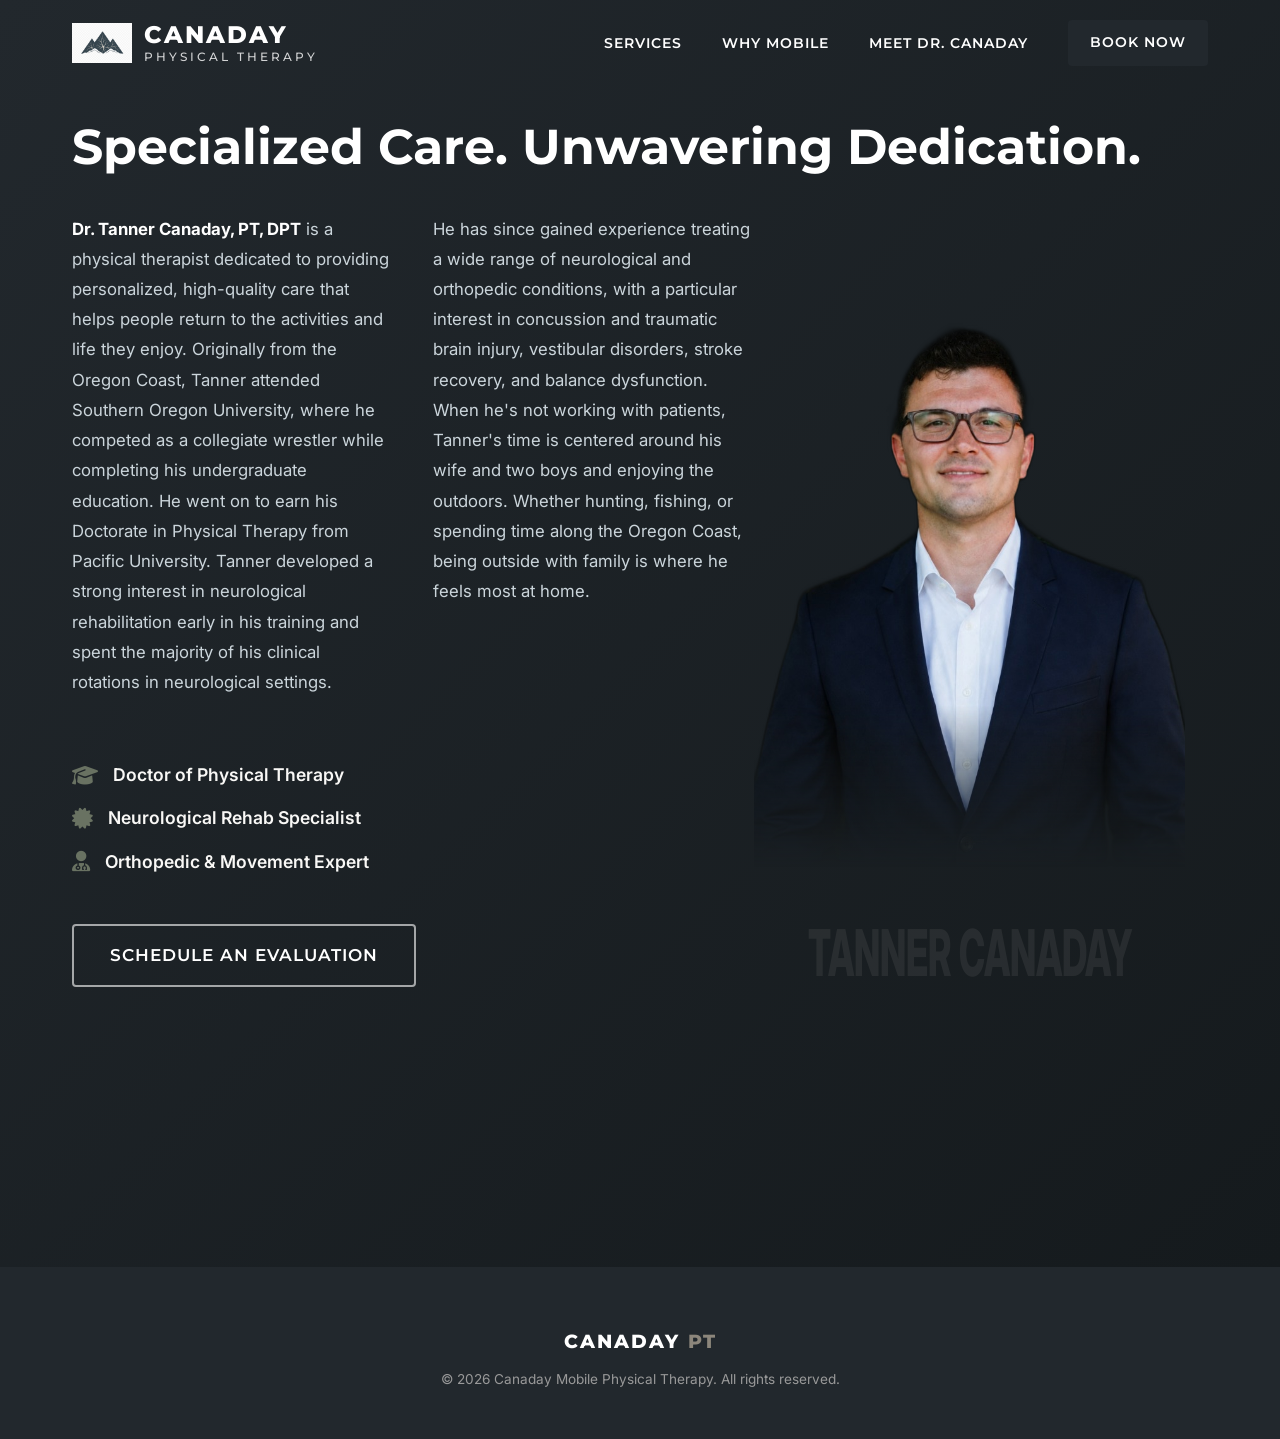
==== commit b65d39a8: "Fix text overflow and force CSS cache refresh on About page" ====
--- a/about.html
+++ b/about.html
@@ -18,7 +18,7 @@
     <link rel="preconnect" href="https://fonts.googleapis.com">
     <link rel="preconnect" href="https://fonts.gstatic.com" crossorigin>
     <link href="https://fonts.googleapis.com/css2?family=Inter:wght@300;400;500;600&family=Montserrat:wght@500;700;800&display=swap" rel="stylesheet">
-    <link rel="stylesheet" href="css/style.css">
+    <link rel="stylesheet" href="css/style.css?v=2">
     <!-- FontAwesome for Icons -->
     <link rel="stylesheet" href="https://cdnjs.cloudflare.com/ajax/libs/font-awesome/6.4.0/css/all.min.css">
 </head>
--- a/css/style.css
+++ b/css/style.css
@@ -1737,10 +1737,16 @@
 .modern-background-text {
     position: absolute;
     bottom: 0; /* Align with bottom of content container */
-    left: 0;
-    width: 100%;
+    right: 2%; /* Match image right position */
+    left: auto;
+    width: 38%; /* Match image width */
+    max-width: 650px; /* Match image max-width */
+    overflow: hidden;
+    display: flex;
+    justify-content: center;
+    align-items: center;
     text-align: center;
-    font-size: 11vw;
+    font-size: clamp(1rem, 2.8vw, 3.5rem); /* Scaled down further to ensure no overflow */
     font-weight: 800;
     line-height: 1;
     color: var(--color-bg-light);
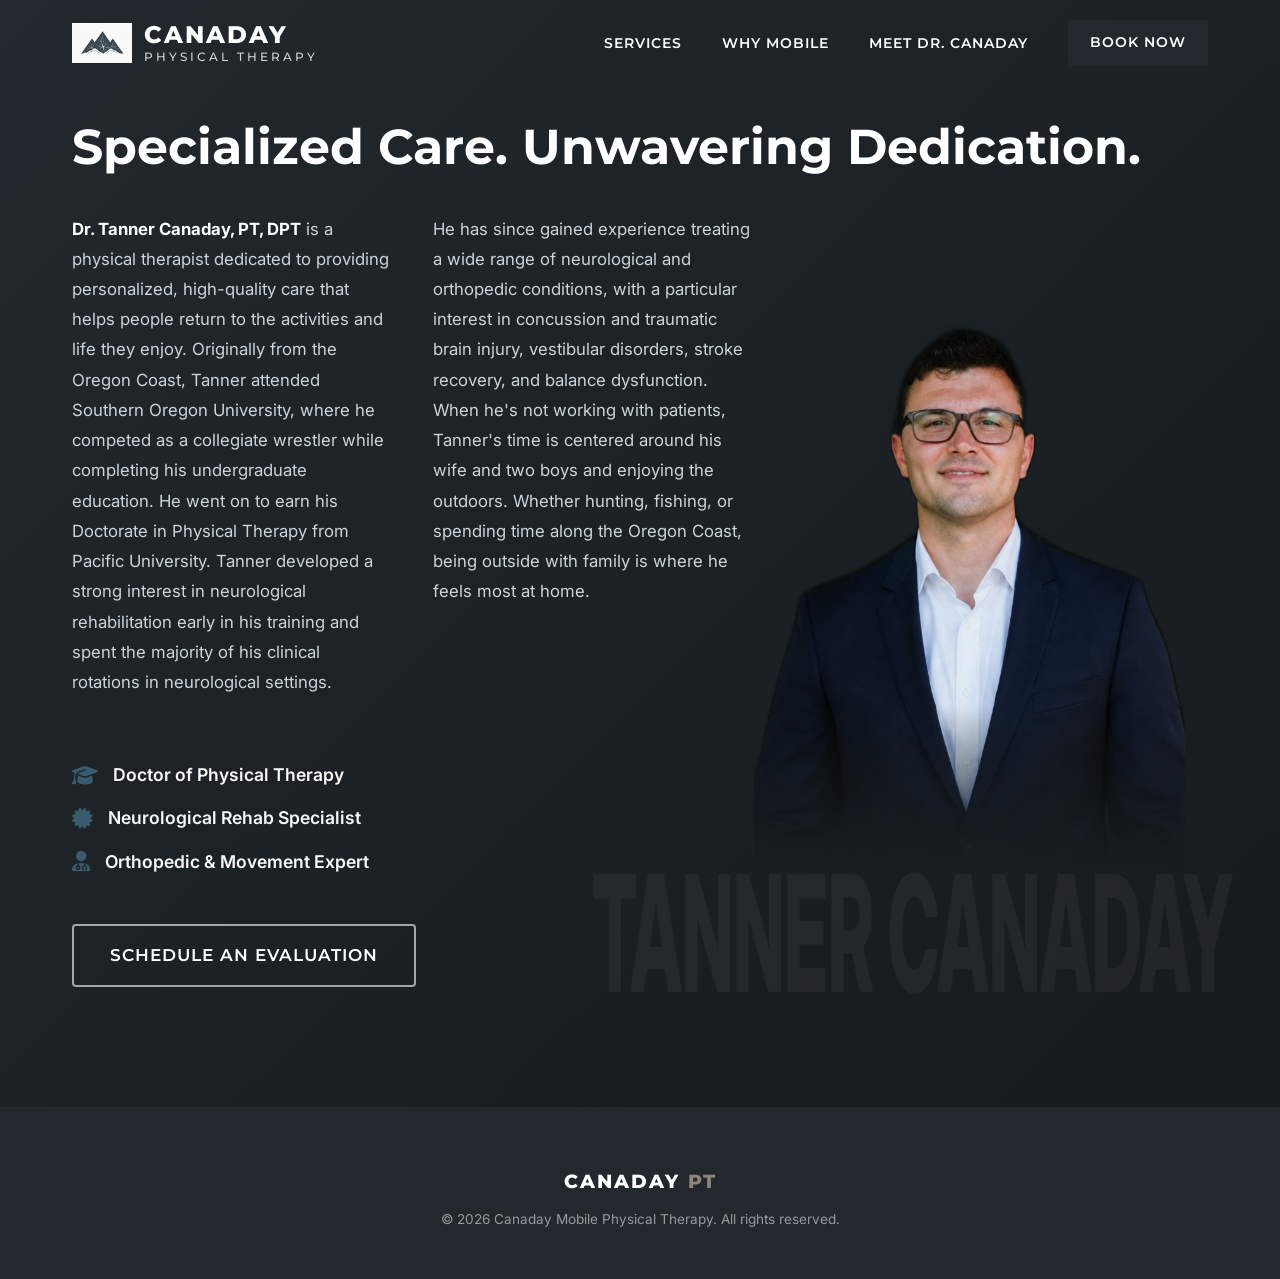
==== commit 89c41343: "Bust CSS cache to force blue palette update" ====
--- a/about.html
+++ b/about.html
@@ -18,7 +18,7 @@
     <link rel="preconnect" href="https://fonts.googleapis.com">
     <link rel="preconnect" href="https://fonts.gstatic.com" crossorigin>
     <link href="https://fonts.googleapis.com/css2?family=Inter:wght@300;400;500;600&family=Montserrat:wght@500;700;800&display=swap" rel="stylesheet">
-    <link rel="stylesheet" href="css/style.css?v=2">
+    <link rel="stylesheet" href="css/style.css?v=3">
     <!-- FontAwesome for Icons -->
     <link rel="stylesheet" href="https://cdnjs.cloudflare.com/ajax/libs/font-awesome/6.4.0/css/all.min.css">
 </head>
--- a/css/style.css
+++ b/css/style.css
@@ -8,7 +8,7 @@
     --color-accent-warm: #8C867B; /* Warm Taupe */
     --color-bg-light: #E3DED8; /* Light Beige */
     --color-bg-white: #F9F8F6; /* Off-white for main background */
-    --color-accent-green: #697262; /* Sage Green */
+    --color-brand-blue: #3A5A6E; /* Slate Blue (Replacing Green) */
     --color-text-main: #22282D;
     --color-text-light: #586469;
     --color-white: #ffffff;
@@ -106,7 +106,7 @@
 }
 
 .btn-primary:hover {
-    background-color: var(--color-accent-green);
+    background-color: var(--color-brand-blue);
     transform: translateY(-2px);
     box-shadow: var(--shadow-soft);
 }
@@ -222,7 +222,7 @@
     left: 0;
     width: 0%;
     height: 2px;
-    background-color: var(--color-accent-green);
+    background-color: var(--color-brand-blue);
     transition: var(--transition-fast);
 }
 
@@ -329,7 +329,7 @@
 }
 
 .hero h1 span {
-    color: var(--color-accent-green);
+    color: var(--color-brand-blue);
 }
 
 .hero p {
@@ -351,7 +351,7 @@
    Intro Statement
    ========================================================================== */
 .intro-statement {
-    background-color: var(--color-accent-green);
+    background-color: var(--color-brand-blue);
     border-bottom: 1px solid rgba(0,0,0,0.05);
     position: relative;
     overflow: hidden;
@@ -417,7 +417,7 @@
 .divider {
     width: 80px;
     height: 4px;
-    background: linear-gradient(90deg, var(--color-brand-blue), var(--color-accent-green));
+    background: linear-gradient(90deg, var(--color-brand-blue), var(--color-brand-blue));
     border-radius: 4px;
     margin: 0.5rem auto 1rem auto; /* Tighten spacing above and below divider */
 }
@@ -488,7 +488,7 @@
     width: 40px;
     height: 40px;
     background: rgba(255, 255, 255, 0.9);
-    color: var(--color-accent-green); /* Updated to match green theme */
+    color: var(--color-brand-blue); /* Updated to match green theme */
     border-radius: 8px;
     display: flex;
     align-items: center;
@@ -653,7 +653,7 @@
     font-weight: 600;
     text-transform: uppercase;
     letter-spacing: 2px;
-    color: var(--color-accent-green);
+    color: var(--color-brand-blue);
     margin-bottom: 1.5rem;
 }
 
@@ -677,7 +677,7 @@
 }
 
 .about-list i {
-    color: var(--color-accent-green);
+    color: var(--color-brand-blue);
     font-size: 1.25rem;
 }
 
@@ -715,7 +715,7 @@
 .info-item i {
     font-size: 1.5rem;
     color: #ffffff;
-    background-color: var(--color-accent-green);
+    background-color: var(--color-brand-blue);
     width: 60px;
     height: 60px;
     display: flex;
@@ -929,7 +929,7 @@
 }
 
 .service-list li i {
-    color: var(--color-accent-green);
+    color: var(--color-brand-blue);
     margin-top: 4px;
     font-size: 0.85rem;
 }
@@ -979,7 +979,7 @@
 }
 
 .philosophy .divider {
-    background-color: var(--color-accent-green);
+    background-color: var(--color-brand-blue);
 }
 
 .philosophy blockquote {
@@ -1090,7 +1090,7 @@
 }
 
 .review-card.highlight-card {
-    background: var(--color-accent-green);
+    background: var(--color-brand-blue);
     border-top: 4px solid var(--color-primary-dark);
 }
 
@@ -1114,7 +1114,7 @@
     position: absolute;
     top: -10px;
     left: -10px;
-    background: var(--color-accent-green);
+    background: var(--color-brand-blue);
     color: #ffffff;
     width: 26px; /* Reduced */
     height: 26px; /* Reduced */
@@ -1174,7 +1174,7 @@
 
 .review-card.highlight-card .avatar {
     background-color: #ffffff;
-    color: var(--color-accent-green);
+    color: var(--color-brand-blue);
 }
 
 .author-info {
@@ -1669,7 +1669,7 @@
     overflow: hidden;
     display: flex;
     align-items: center;
-    padding: 120px 0 280px 0; /* Huge padding at bottom for text */
+    padding: 120px 0; /* Removed huge bottom padding to pull footer up */
 }
 
 .about-modern-container {
@@ -1730,32 +1730,31 @@
 }
 
 .modern-credentials .credential-item i {
-    color: var(--color-accent-green);
+    color: var(--color-brand-blue);
     font-size: 1.3rem;
 }
 
 .modern-background-text {
     position: absolute;
-    bottom: 0; /* Align with bottom of content container */
-    right: 2%; /* Match image right position */
+    bottom: -30px; /* Shift down to compensate for magnified baseline spacing */
     left: auto;
-    width: 38%; /* Match image width */
-    max-width: 650px; /* Match image max-width */
-    overflow: hidden;
+    right: 0;
+    width: 52%; /* Precisely matches the width of the red box (from credentials to right edge) */
+    max-width: none; 
     display: flex;
     justify-content: center;
     align-items: center;
     text-align: center;
-    font-size: clamp(1rem, 2.8vw, 3.5rem); /* Scaled down further to ensure no overflow */
+    font-size: 5.5vw; /* Squished horizontally (narrower text) */
     font-weight: 800;
     line-height: 1;
     color: var(--color-bg-light);
-    opacity: 0.08;
+    opacity: 0.05; 
     white-space: nowrap;
-    z-index: 1; /* Drop below image so image fades into text */
+    z-index: 1; 
     user-select: none;
     pointer-events: none;
-    transform: scaleY(1.8);
+    transform: scaleY(2.3); /* Proportionally increased to maintain exact vertical height */
     transform-origin: bottom center;
 }
 
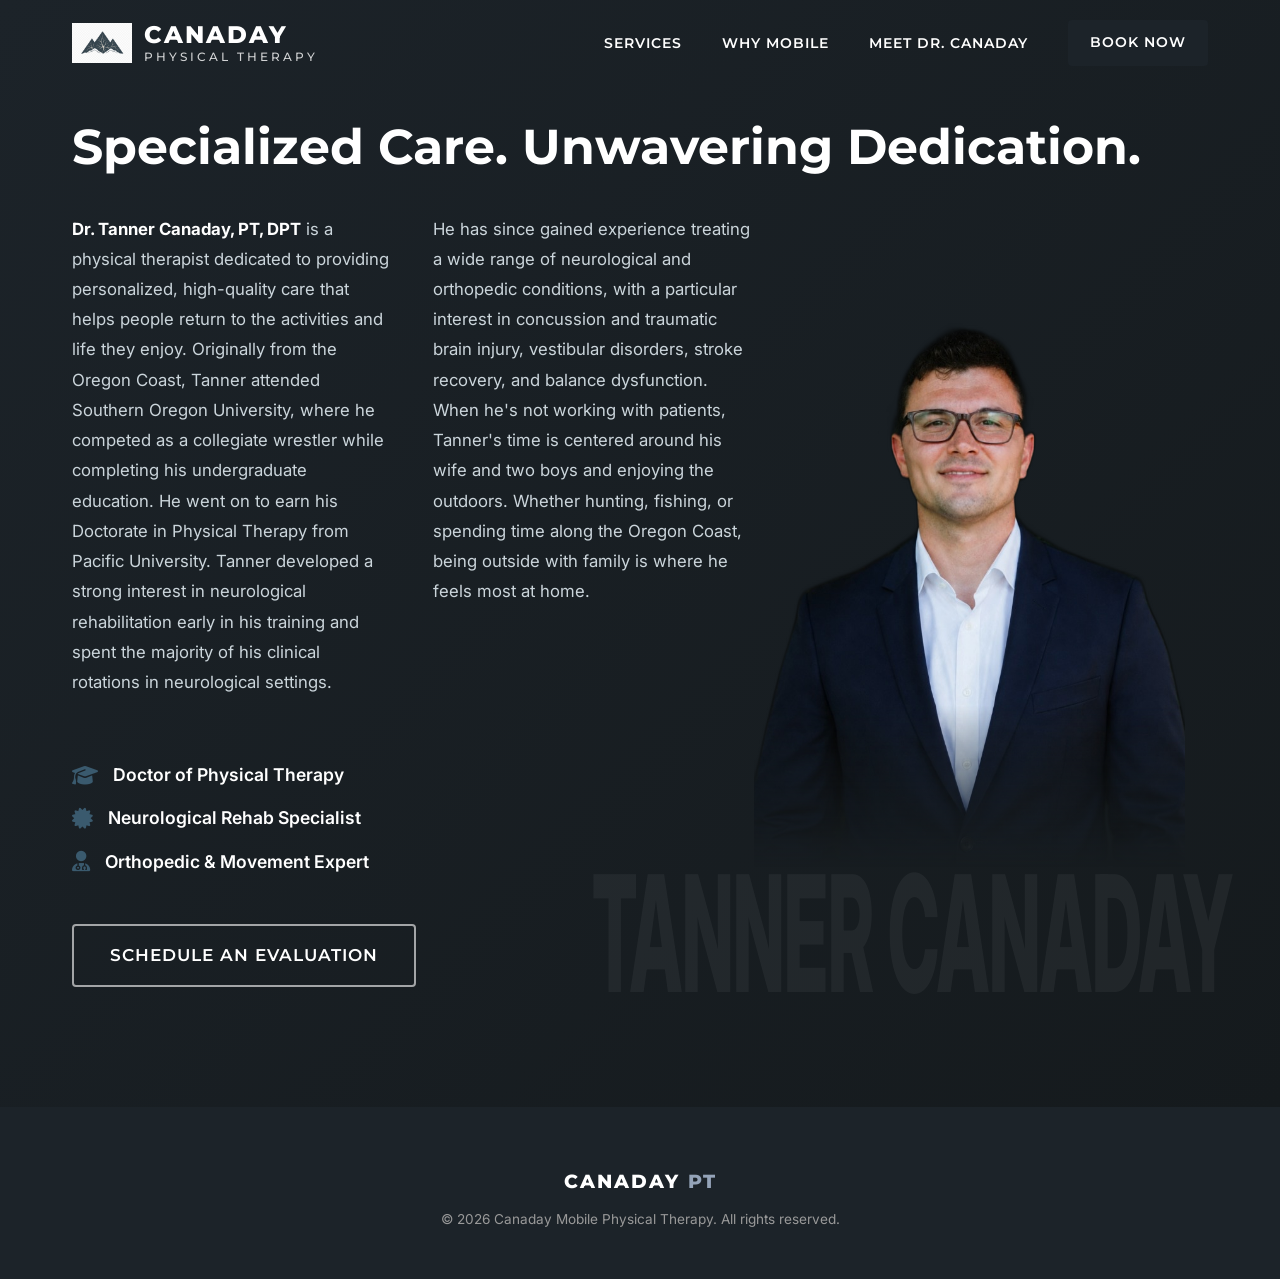
==== commit e53c5ef5: "Bust CSS cache for silver palette update" ====
--- a/about.html
+++ b/about.html
@@ -18,7 +18,7 @@
     <link rel="preconnect" href="https://fonts.googleapis.com">
     <link rel="preconnect" href="https://fonts.gstatic.com" crossorigin>
     <link href="https://fonts.googleapis.com/css2?family=Inter:wght@300;400;500;600&family=Montserrat:wght@500;700;800&display=swap" rel="stylesheet">
-    <link rel="stylesheet" href="css/style.css?v=3">
+    <link rel="stylesheet" href="css/style.css?v=4">
     <!-- FontAwesome for Icons -->
     <link rel="stylesheet" href="https://cdnjs.cloudflare.com/ajax/libs/font-awesome/6.4.0/css/all.min.css">
 </head>
--- a/css/style.css
+++ b/css/style.css
@@ -3,11 +3,11 @@
    ========================================================================== */
 :root {
     /* Brand Colors extracted from mood board */
-    --color-primary-dark: #22282D; /* Dark Slate / Charcoal */
-    --color-secondary-dark: #586469; /* Slate Grey */
-    --color-accent-warm: #8C867B; /* Warm Taupe */
-    --color-bg-light: #E3DED8; /* Light Beige */
-    --color-bg-white: #F9F8F6; /* Off-white for main background */
+    --color-primary-dark: #1C2329; /* Cooler Deep Charcoal */
+    --color-secondary-dark: #4A5560; /* Cooler Slate Grey */
+    --color-accent-warm: #94A3B8; /* Cool Silver Accent (Replacing Taupe) */
+    --color-bg-light: #F1F5F9; /* Ice Silver Background (Replacing Beige) */
+    --color-bg-white: #FFFFFF; /* Pure White Background (Replacing Warm White) */
     --color-brand-blue: #3A5A6E; /* Slate Blue (Replacing Green) */
     --color-text-main: #22282D;
     --color-text-light: #586469;
@@ -351,7 +351,7 @@
    Intro Statement
    ========================================================================== */
 .intro-statement {
-    background-color: var(--color-brand-blue);
+    background: linear-gradient(135deg, var(--color-primary-dark), var(--color-brand-blue));
     border-bottom: 1px solid rgba(0,0,0,0.05);
     position: relative;
     overflow: hidden;
@@ -464,8 +464,8 @@
 }
 
 .service-card-blue {
-    /* True Glassmorphism Recipe - Green Gradient */
-    background: linear-gradient(135deg, rgba(105, 114, 98, 0.8), rgba(105, 114, 98, 0.35));
+    /* True Glassmorphism Recipe - Blue Gradient */
+    background: linear-gradient(135deg, rgba(58, 90, 110, 0.8), rgba(58, 90, 110, 0.35));
     backdrop-filter: blur(24px);
     -webkit-backdrop-filter: blur(24px);
     border: 1px solid rgba(255, 255, 255, 0.2);
@@ -564,8 +564,8 @@
     margin: 0 auto;
     padding: 2.5rem;
     
-    /* True Glassmorphism Recipe - Green Gradient */
-    background: linear-gradient(135deg, rgba(105, 114, 98, 0.8), rgba(105, 114, 98, 0.35));
+    /* True Glassmorphism Recipe - Blue Gradient */
+    background: linear-gradient(135deg, rgba(58, 90, 110, 0.8), rgba(58, 90, 110, 0.35));
     backdrop-filter: blur(24px);
     -webkit-backdrop-filter: blur(24px);
     border: 1px solid rgba(255, 255, 255, 0.2);
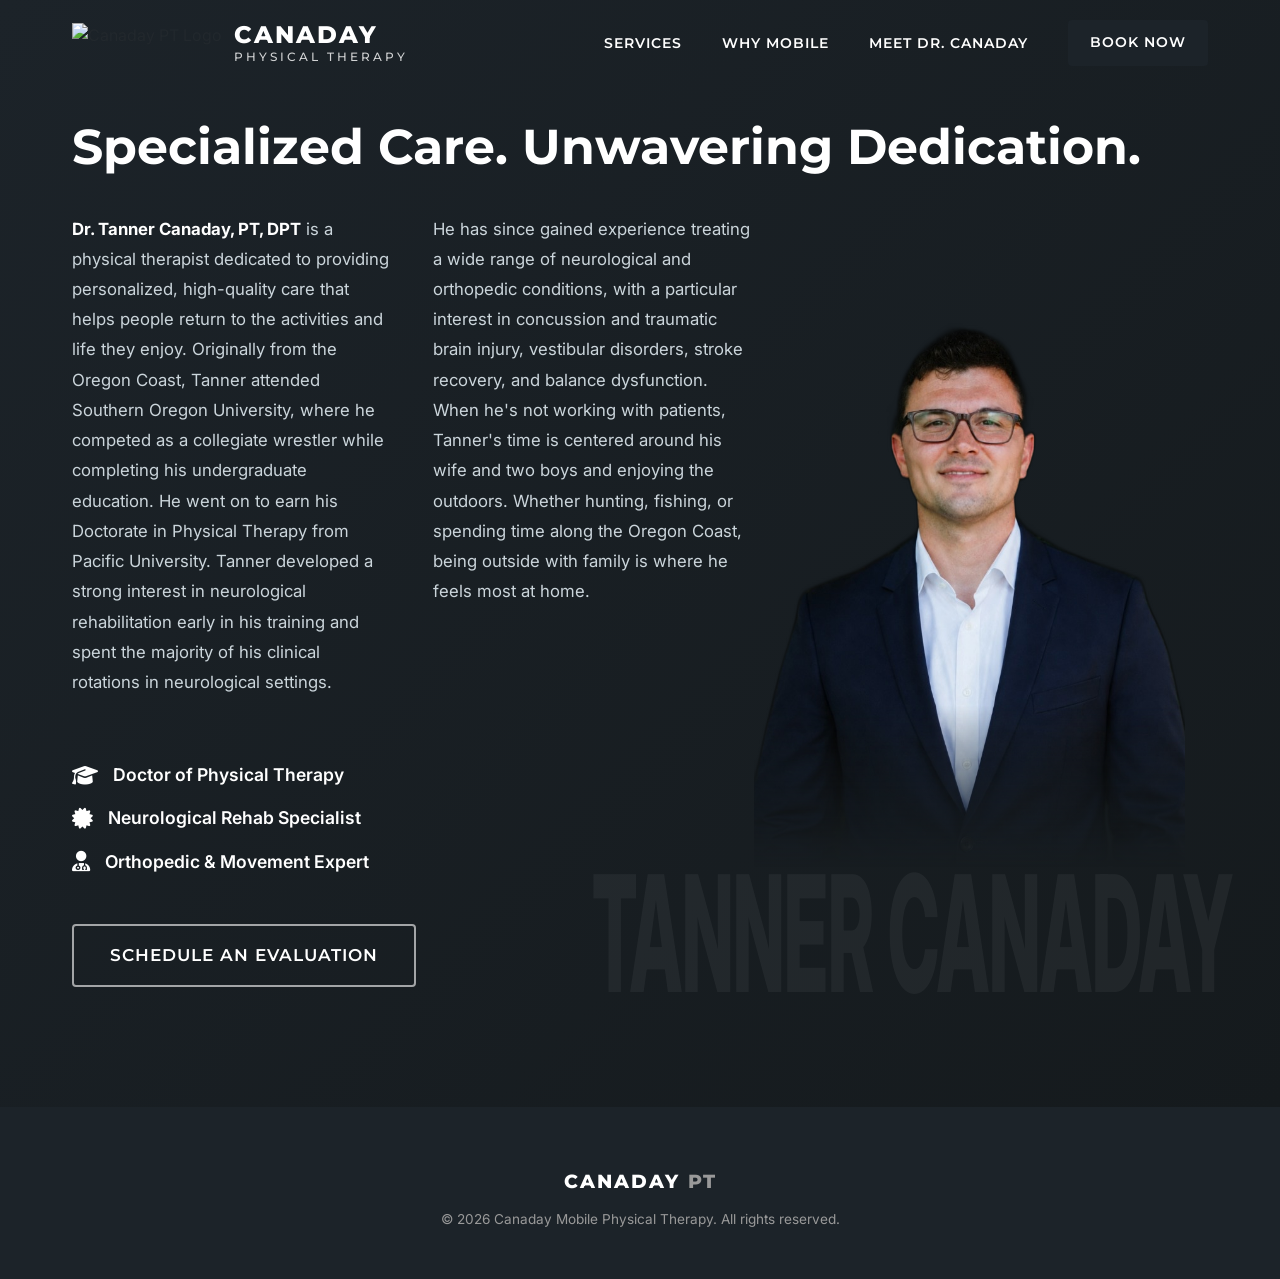
==== commit 1780d391: "Update logo to CanadayPT logo crop and set credential icons to white" ====
--- a/about.html
+++ b/about.html
@@ -28,7 +28,7 @@
     <nav class="navbar scrolled" id="navbar">
         <div class="container nav-container">
             <a href="index.html" class="logo">
-                <img src="logo/image0.png" alt="Canaday PT Logo" class="nav-logo-img">
+                <img src="logo/CanadayPT%20logo%20crop.png" alt="Canaday PT Logo" class="nav-logo-img">
                 <span class="logo-text">CANADAY<br><small>PHYSICAL THERAPY</small></span>
             </a>
             <ul class="nav-links">
--- a/css/style.css
+++ b/css/style.css
@@ -5,7 +5,7 @@
     /* Brand Colors extracted from mood board */
     --color-primary-dark: #1C2329; /* Cooler Deep Charcoal */
     --color-secondary-dark: #4A5560; /* Cooler Slate Grey */
-    --color-accent-warm: #94A3B8; /* Cool Silver Accent (Replacing Taupe) */
+    --color-accent-warm: #999999; /* Grey Accent (Matching Footer) */
     --color-bg-light: #F1F5F9; /* Ice Silver Background (Replacing Beige) */
     --color-bg-white: #FFFFFF; /* Pure White Background (Replacing Warm White) */
     --color-brand-blue: #3A5A6E; /* Slate Blue (Replacing Green) */
@@ -262,7 +262,8 @@
     font-weight: 800;
     font-size: 13.5vw; /* Max size to fit on one line */
     line-height: 1;
-    color: var(--color-bg-light);
+    color: var(--color-brand-blue);
+    opacity: 0.08;
     white-space: nowrap;
     width: 100%;
     z-index: 1;
@@ -271,7 +272,7 @@
 }
 
 .hero-bg-text-blue {
-    color: rgba(58, 90, 110, 0.15); /* Subtle brand blue watermark */
+    color: var(--color-primary-dark); /* Subtle charcoal watermark */
 }
 
 .hero-content {
@@ -329,7 +330,7 @@
 }
 
 .hero h1 span {
-    color: var(--color-brand-blue);
+    color: var(--color-accent-warm);
 }
 
 .hero p {
@@ -464,8 +465,8 @@
 }
 
 .service-card-blue {
-    /* True Glassmorphism Recipe - Blue Gradient */
-    background: linear-gradient(135deg, rgba(58, 90, 110, 0.8), rgba(58, 90, 110, 0.35));
+    /* Solid Gradient to match contact form */
+    background: linear-gradient(135deg, var(--color-primary-dark), var(--color-brand-blue));
     backdrop-filter: blur(24px);
     -webkit-backdrop-filter: blur(24px);
     border: 1px solid rgba(255, 255, 255, 0.2);
@@ -564,8 +565,8 @@
     margin: 0 auto;
     padding: 2.5rem;
     
-    /* True Glassmorphism Recipe - Blue Gradient */
-    background: linear-gradient(135deg, rgba(58, 90, 110, 0.8), rgba(58, 90, 110, 0.35));
+    /* Solid Gradient to match contact form */
+    background: linear-gradient(135deg, var(--color-primary-dark), var(--color-brand-blue));
     backdrop-filter: blur(24px);
     -webkit-backdrop-filter: blur(24px);
     border: 1px solid rgba(255, 255, 255, 0.2);
@@ -605,7 +606,7 @@
 .about-bg-object {
     position: absolute;
     top: 50%;
-    left: -15vw;
+    left: -10vw;
     width: 60vw;
     max-width: 900px;
     transform: translateY(-50%);
@@ -685,9 +686,13 @@
    Contact / Lead Gen Section
    ========================================================================== */
 .contact {
-    background-color: var(--color-bg-light); /* Matches Reviews section background */
+    background-color: var(--color-primary-dark); 
+    color: var(--color-white); /* Ensure base text is light on charcoal bg */
     position: relative;
     overflow: hidden;
+}
+.contact h2, .contact p, .contact h4 {
+    color: var(--color-white) !important; /* Force headings to be white instead of global dark */
 }
 .contact-container {
     display: grid;
@@ -715,14 +720,14 @@
 .info-item i {
     font-size: 1.5rem;
     color: #ffffff;
-    background-color: var(--color-brand-blue);
+    background-color: var(--color-accent-warm);
     width: 60px;
     height: 60px;
     display: flex;
     align-items: center;
     justify-content: center;
     border-radius: 12px;
-    box-shadow: 0 5px 15px rgba(118, 137, 115, 0.3);
+    box-shadow: 0 5px 15px rgba(0, 0, 0, 0.15);
     transition: transform 0.3s ease, box-shadow 0.3s ease;
 }
 
@@ -1040,7 +1045,7 @@
    Reviews Marquee
    ========================================================================== */
 .reviews-section {
-    background-color: var(--color-bg-light);
+    background-color: var(--color-white);
     padding: 2.5rem 0; /* Reduced from 5rem */
     overflow: hidden;
     border-bottom: 1px solid rgba(0,0,0,0.05);
@@ -1730,7 +1735,7 @@
 }
 
 .modern-credentials .credential-item i {
-    color: var(--color-brand-blue);
+    color: var(--color-bg-white);
     font-size: 1.3rem;
 }
 
